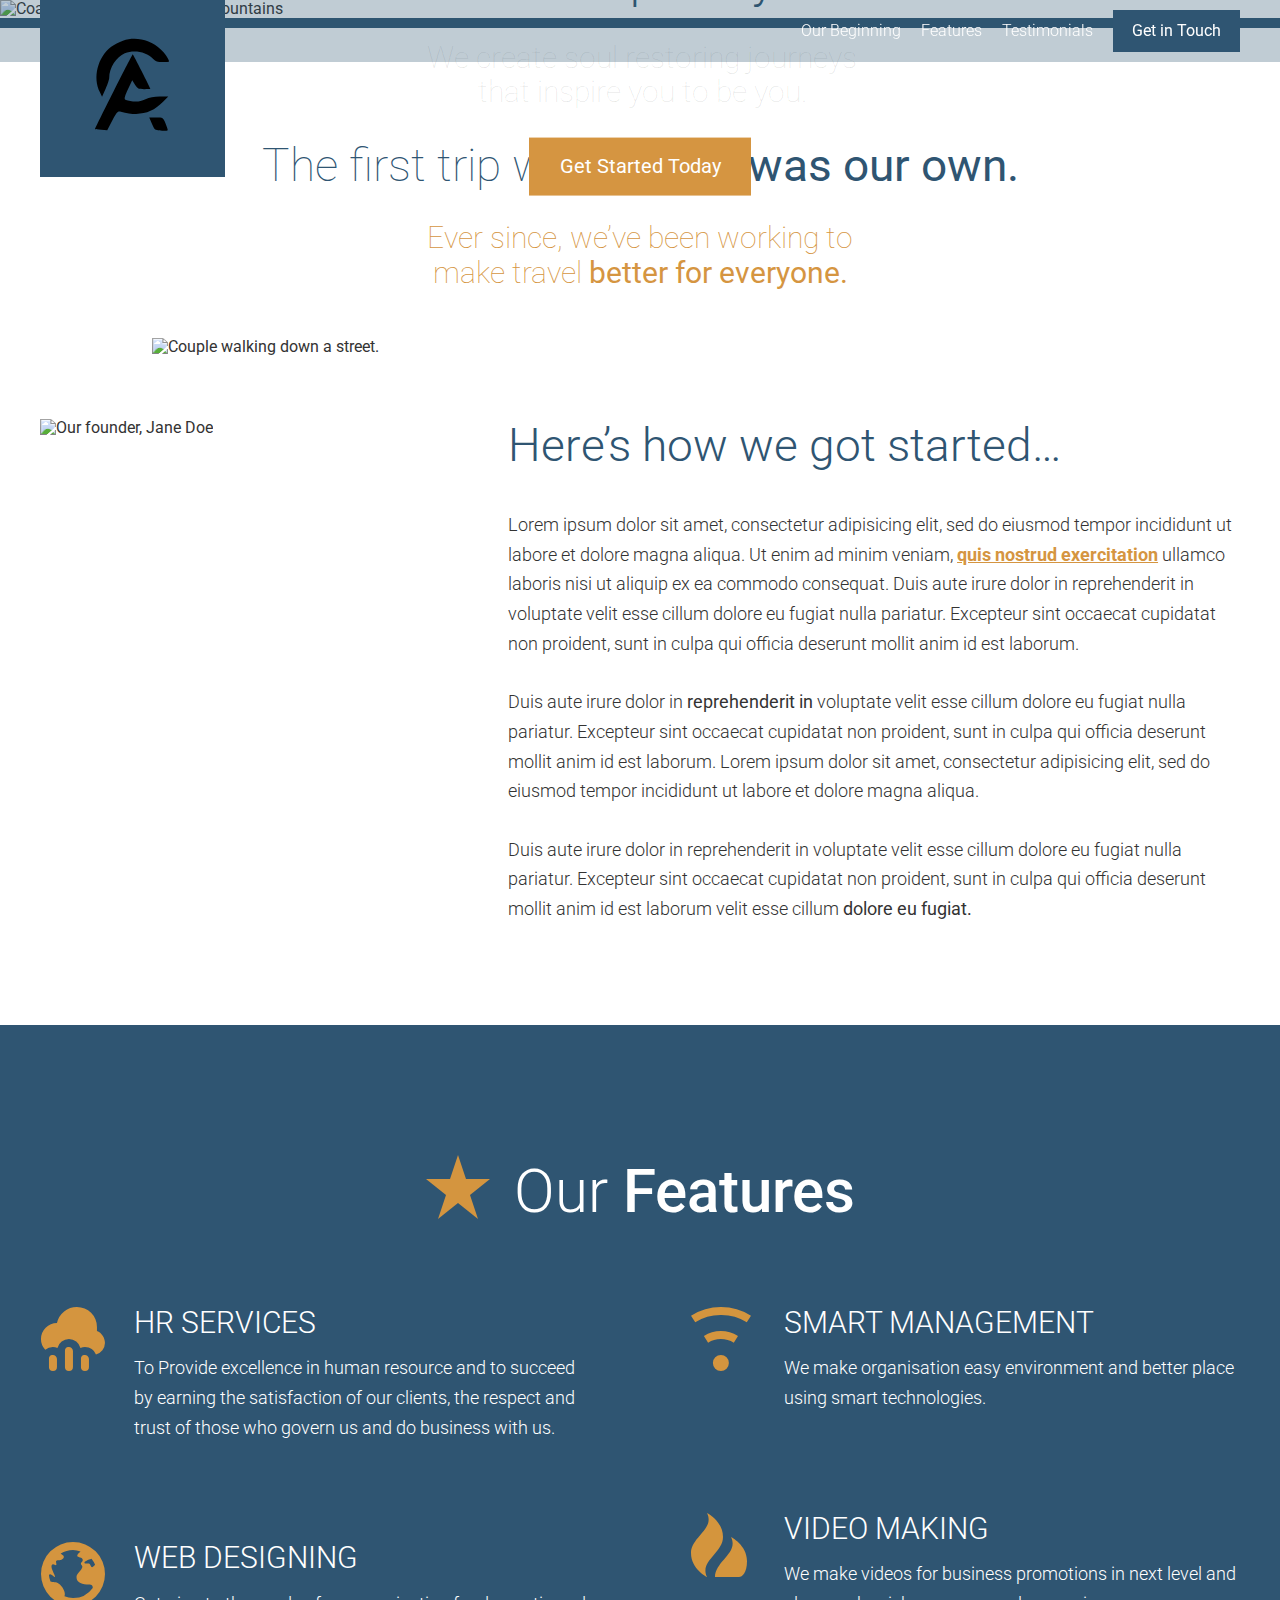
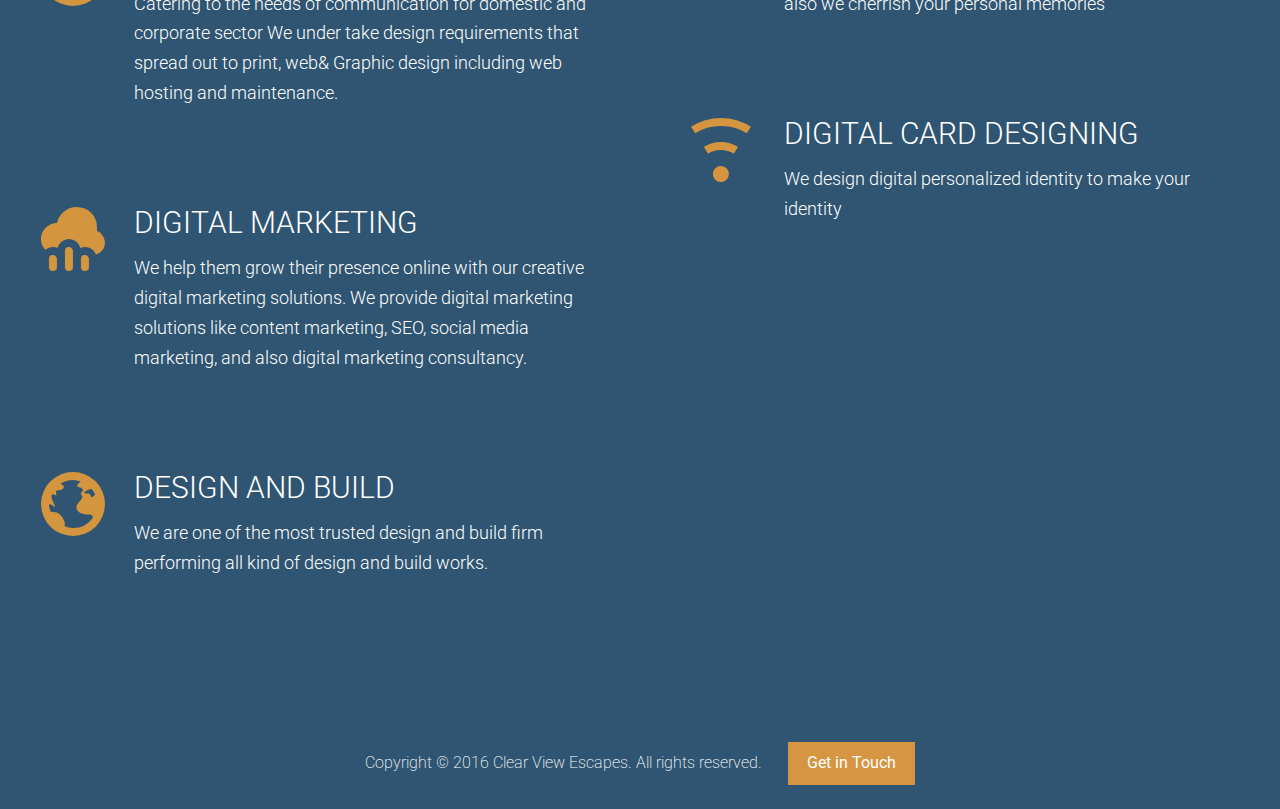
==== app/index.html @ 8c283432 "Icons added success" ====
<!DOCTYPE html>

<html>
<head>
  <meta name="viewport" content="width=device-width, initial-scale=1" />
  <link href='https://fonts.googleapis.com/css?family=Roboto:400,100,300,500,700' rel='stylesheet' type='text/css'>
  <title>Clear View Escapes</title>
  <meta name="keywords" content="Travel planning, travel bundles, travel escapes, affordable travel">
  <meta name="description" content="Your clarify. One trip away. We create soul restoring journeys that inspire you to be you.">


    <!-- build:css assets/styles/styles.css -->
  <link rel="stylesheet" href="temp/styles/styles.css">
  <!-- endbuild  -->


  <!-- build:js assets/scripts/Vendor.js -->
  <script src="/temp/scripts/Vendor.js"></script>
  <!-- endbuild -->

</head>
<body>
  <header class="site-header">
    <div class="wrapper">
      <div class="site-header__logo">
        <div class="site-header__logo__graphic icon icon--Cramaze_icon">Clear View Escapes</div>
      </div>
      
      <div class="site-header__menu-icon">
        <div class="site-header__menu-icon__middle"></div>
      </div>

      <div class="site-header__menu-content">
        <div class="site-header__btn-container">
          <a href="#" class="btn open-modal">Get in Touch</a>
        </div>
        <nav class="primary-nav primary-nav--pull-right">
          <ul>
            <li><a href="#our-beginning" id="our-beginning-link">Our Beginning</a></li>
            <li><a href="#features" id="features-link">Features</a></li>
            <li><a href="#testimonials" id="testimonials-link">Testimonials</a></li>
          </ul>
        </nav>
      </div>
    </div>
  </header>

  <div class="large-hero">
    
    <picture>
      <source srcset="assets/images/hero--large.jpg 1920w, assets/images/hero--large-hi-dpi.jpg 3840w" media="(min-width: 1380px)">
      <source srcset="assets/images/hero--medium.jpg 1380w, assets/images/hero--medium-hi-dpi.jpg 2760w" media="(min-width: 990px)">
      <source srcset="assets/images/hero--small.jpg 990w, assets/images/hero--small-hi-dpi.jpg 1980w" media="(min-width: 640px)">
      <img srcset="assets/images/hero--smaller.jpg 640w, assets/images/hero--smaller-hi-dpi.jpg 1280w" alt="Coastal view of ocean and mountains" class="large-hero__image">
    </picture>

    <div class="large-hero__text-content">
      <div class="wrapper">
        <h1 class="large-hero__title">Your clarity.</h1>
        <h2 class="large-hero__subtitle">One trip away.</h2>
        <p class="large-hero__description">We create soul restoring journeys that inspire you to be you.</p>
        <p><a href="#" class="btn btn--orange btn--large open-modal">Get Started Today</a></p>
      </div>
    </div>
  </div>

  <div id="our-beginning" class="page-section" data-matching-link="#our-beginning-link">
    <div class="wrapper">
      <h2 class="headline headline--centered headline--light headline--b-margin-small">The first trip we planned <strong>was our own.</strong></h2>
      <h3 class="headline headline--centered headline--orange headline--small headline--narrow headline--light headline--b-margin-large">Ever since, we&rsquo;ve been working to make travel <strong>better for everyone.</strong></h3>

      <div class="wrapper wrapper--medium wrapper--b-margin">
        <img class="lazyload" sizes="(min-width: 970px) 976px, 100vw" data-srcset="assets/images/first-trip-low-res.jpg 565w, assets/images/first-trip.jpg 976w, assets/images/first-trip-hi-dpi.jpg 1952w" alt="Couple walking down a street.">
      </div>

      <div class="row row--gutters">
        <div class="row__medium-4 row__medium-4--larger row__b-margin-until-medium">
          <picture>
            <source sizes="404px" data-srcset="assets/images/our-start.jpg 404w, assets/images/our-start-hi-dpi.jpg 808w" media="(min-width: 1020px)">
            <source sizes="320px" data-srcset="assets/images/our-start-portrait.jpg 382w, assets/images/our-start-portrait-hi-dpi.jpg 764w" media="(min-width: 800px)">
            <img class="lazyload" data-srcset="assets/images/our-start-landscape.jpg 800w, assets/images/our-start-landscape-hi-dpi.jpg 1600w" alt="Our founder, Jane Doe">
          </picture>
        </div>
        <div class="row__medium-8 row__medium-8--smaller">
          <div class="generic-content-container">
            <h2 class="headline headline--no-t-margin">Here&rsquo;s how we got started&hellip;</h2>
            <p>Lorem ipsum dolor sit amet, consectetur adipisicing elit, sed do eiusmod tempor incididunt ut labore et dolore magna aliqua. Ut enim ad minim veniam, <a href="#">quis nostrud exercitation</a> ullamco laboris nisi ut aliquip ex ea commodo consequat. Duis aute irure dolor in reprehenderit in voluptate velit esse cillum dolore eu fugiat nulla pariatur. Excepteur sint occaecat cupidatat non proident, sunt in culpa qui officia deserunt mollit anim id est laborum.</p>
            <p>Duis aute irure dolor in <strong>reprehenderit in</strong> voluptate velit esse cillum dolore eu fugiat nulla pariatur. Excepteur sint occaecat cupidatat non proident, sunt in culpa qui officia deserunt mollit anim id est laborum. Lorem ipsum dolor sit amet, consectetur adipisicing elit, sed do eiusmod tempor incididunt ut labore et dolore magna aliqua.</p>
            <p>Duis aute irure dolor in reprehenderit in voluptate velit esse cillum dolore eu fugiat nulla pariatur. Excepteur sint occaecat cupidatat non proident, sunt in culpa qui officia deserunt mollit anim id est laborum velit esse cillum <strong>dolore eu fugiat.</strong></p>
          </div>
        </div>
      </div>
    </div>
  </div>

  <div id="features" class="page-section page-section--blue" data-matching-link="#features-link">
    <div class="wrapper">
      <h2 class="section-title"><span class="icon icon--star section-title__icon"></span> Our <strong>Features</strong></h2>
      <div class="row row--gutters-large generic-content-container">
        <div class="row__medium-6">
          <div class="feature-item">
            <span class="icon icon--rain feature-item__icon"></span>
            <h3 class="feature-item__title">HR SERVICES</h3>
            <p>
              To Provide excellence in human resource and to succeed by earning the satisfaction of our clients, the respect and trust of those who govern us and do business with us.
            </p>
          </div>
          <div class="feature-item">
            <span class="icon icon--globe feature-item__icon"></span>
            <h3 class="feature-item__title">WEB DESIGNING</h3>
            <p>
              Catering to the needs of communication for domestic and corporate sector We under take design requirements that spread out to print, web& Graphic design including web hosting and maintenance.
            </p>
          </div>
          <div class="feature-item">
            <span class="icon icon--rain feature-item__icon"></span>
            <h3 class="feature-item__title">DIGITAL MARKETING</h3>
            <p>We help them grow their presence online with our creative digital marketing solutions. We provide digital marketing solutions like content marketing, SEO, social media marketing, and also digital marketing consultancy.</p>
          </div>
          <div class="feature-item">
            <span class="icon icon--globe feature-item__icon"></span>
            <h3 class="feature-item__title">DESIGN AND BUILD</h3>
            <p>We are one of the most trusted design and build firm performing all kind of design and build works.</p>
          </div>
        </div>
        <div class="row__medium-6">
          <div class="feature-item">
            <span class="icon icon--wifi feature-item__icon"></span>
            <h3 class="feature-item__title">SMART MANAGEMENT</h3>
            <p> We make organisation easy environment and better place using smart technologies.</p>
          </div>
          <div class="feature-item">
            <span class="icon icon--fire feature-item__icon"></span>
            <h3 class="feature-item__title">VIDEO MAKING</h3>
            <p>We make videos for business promotions in next level and also we cherrish your personal memories</p>
          </div>
          <div class="feature-item">
            <span class="icon icon--wifi feature-item__icon"></span>
            <h3 class="feature-item__title">DIGITAL CARD DESIGNING</h3>
            <p>We design digital personalized identity to make your identity</p>
          </div>
        </div>
      </div>
    </div>
  </div>
  <footer class="site-footer">
    <div class="wrapper">
      <p><span class="site-footer__text">Copyright &copy; 2016 Clear View Escapes. All rights reserved.</span> <a href="#" class="btn btn--orange open-modal">Get in Touch</a></p>
    </div>
  </footer>

  <div class="modal">
    <div class="modal__inner">
      <h2 class="section-title section-title--blue section-title--less-margin"><span class="icon icon--mail section-title__icon"></span> Get in <strong>Touch</strong></h2>
    <div class="wrapper wrapper--narrow">
      <p class="modal__description">We will have an online order system in place soon. Until then, connect with us on any of the platforms below!</p>
    </div>

    <div class="social-icons">
      <a href="#" class="social-icons__icon"><span class="icon icon--facebook"></span></a>
      <a href="#" class="social-icons__icon"><span class="icon icon--twitter"></span></a>
      <a href="#" class="social-icons__icon"><span class="icon icon--instagram"></span></a>
      <a href="#" class="social-icons__icon"><span class="icon icon--youtube"></span></a>
    </div>
    </div>
    <div class="modal__close">X</div>
  </div>
  <!-- build:js assets/scripts/App.js -->
  <script src="/temp/scripts/App.js"></script>
  <!-- endbuild -->
</body>
</html>
---- app/temp/styles/styles.css ----
/*! normalize.css v4.1.1 | MIT License | github.com/necolas/normalize.css */

/**
 * 1. Change the default font family in all browsers (opinionated).
 * 2. Correct the line height in all browsers.
 * 3. Prevent adjustments of font size after orientation changes in IE and iOS.
 */

html {
  font-family: sans-serif; /* 1 */
  line-height: 1.15; /* 2 */
  -ms-text-size-adjust: 100%; /* 3 */
  -webkit-text-size-adjust: 100%; /* 3 */
}

/**
 * Remove the margin in all browsers (opinionated).
 */

body {
  margin: 0;
}

/* HTML5 display definitions
   ========================================================================== */

/**
 * Add the correct display in IE 9-.
 * 1. Add the correct display in Edge, IE, and Firefox.
 * 2. Add the correct display in IE.
 */

article,
aside,
details, /* 1 */
figcaption,
figure,
footer,
header,
main, /* 2 */
menu,
nav,
section,
summary { /* 1 */
  display: block;
}

/**
 * Add the correct display in IE 9-.
 */

audio,
canvas,
progress,
video {
  display: inline-block;
}

/**
 * Add the correct display in iOS 4-7.
 */

audio:not([controls]) {
  display: none;
  height: 0;
}

/**
 * Add the correct vertical alignment in Chrome, Firefox, and Opera.
 */

progress {
  vertical-align: baseline;
}

/**
 * Add the correct display in IE 10-.
 * 1. Add the correct display in IE.
 */

template, /* 1 */
[hidden] {
  display: none;
}

/* Links
   ========================================================================== */

/**
 * 1. Remove the gray background on active links in IE 10.
 * 2. Remove gaps in links underline in iOS 8+ and Safari 8+.
 */

a {
  background-color: transparent; /* 1 */
  -webkit-text-decoration-skip: objects; /* 2 */
}

/**
 * Remove the outline on focused links when they are also active or hovered
 * in all browsers (opinionated).
 */

a:active,
a:hover {
  outline-width: 0;
}

/* Text-level semantics
   ========================================================================== */

/**
 * 1. Remove the bottom border in Firefox 39-.
 * 2. Add the correct text decoration in Chrome, Edge, IE, Opera, and Safari.
 */

abbr[title] {
  border-bottom: none; /* 1 */
  text-decoration: underline; /* 2 */
  text-decoration: underline dotted; /* 2 */
}

/**
 * Prevent the duplicate application of `bolder` by the next rule in Safari 6.
 */

b,
strong {
  font-weight: inherit;
}

/**
 * Add the correct font weight in Chrome, Edge, and Safari.
 */

b,
strong {
  font-weight: bolder;
}

/**
 * Add the correct font style in Android 4.3-.
 */

dfn {
  font-style: italic;
}

/**
 * Correct the font size and margin on `h1` elements within `section` and
 * `article` contexts in Chrome, Firefox, and Safari.
 */

h1 {
  font-size: 2em;
  margin: 0.67em 0;
}

/**
 * Add the correct background and color in IE 9-.
 */

mark {
  background-color: #ff0;
  color: #000;
}

/**
 * Add the correct font size in all browsers.
 */

small {
  font-size: 80%;
}

/**
 * Prevent `sub` and `sup` elements from affecting the line height in
 * all browsers.
 */

sub,
sup {
  font-size: 75%;
  line-height: 0;
  position: relative;
  vertical-align: baseline;
}

sub {
  bottom: -0.25em;
}

sup {
  top: -0.5em;
}

/* Embedded content
   ========================================================================== */

/**
 * Remove the border on images inside links in IE 10-.
 */

img {
  border-style: none;
}

/**
 * Hide the overflow in IE.
 */

svg:not(:root) {
  overflow: hidden;
}

/* Grouping content
   ========================================================================== */

/**
 * 1. Correct the inheritance and scaling of font size in all browsers.
 * 2. Correct the odd `em` font sizing in all browsers.
 */

code,
kbd,
pre,
samp {
  font-family: monospace, monospace; /* 1 */
  font-size: 1em; /* 2 */
}

/**
 * Add the correct margin in IE 8.
 */

figure {
  margin: 1em 40px;
}

/**
 * 1. Add the correct box sizing in Firefox.
 * 2. Show the overflow in Edge and IE.
 */

hr {
  box-sizing: content-box; /* 1 */
  height: 0; /* 1 */
  overflow: visible; /* 2 */
}

/* Forms
   ========================================================================== */

/**
 * 1. Change font properties to `inherit` in all browsers (opinionated).
 * 2. Remove the margin in Firefox and Safari.
 */

button,
input,
optgroup,
select,
textarea {
  font: inherit; /* 1 */
  margin: 0; /* 2 */
}

/**
 * Restore the font weight unset by the previous rule.
 */

optgroup {
  font-weight: bold;
}

/**
 * Show the overflow in IE.
 * 1. Show the overflow in Edge.
 */

button,
input { /* 1 */
  overflow: visible;
}

/**
 * Remove the inheritance of text transform in Edge, Firefox, and IE.
 * 1. Remove the inheritance of text transform in Firefox.
 */

button,
select { /* 1 */
  text-transform: none;
}

/**
 * 1. Prevent a WebKit bug where (2) destroys native `audio` and `video`
 *    controls in Android 4.
 * 2. Correct the inability to style clickable types in iOS and Safari.
 */

button,
html [type="button"], /* 1 */
[type="reset"],
[type="submit"] {
  -webkit-appearance: button; /* 2 */
}

/**
 * Remove the inner border and padding in Firefox.
 */

button::-moz-focus-inner,
[type="button"]::-moz-focus-inner,
[type="reset"]::-moz-focus-inner,
[type="submit"]::-moz-focus-inner {
  border-style: none;
  padding: 0;
}

/**
 * Restore the focus styles unset by the previous rule.
 */

button:-moz-focusring,
[type="button"]:-moz-focusring,
[type="reset"]:-moz-focusring,
[type="submit"]:-moz-focusring {
  outline: 1px dotted ButtonText;
}

/**
 * Change the border, margin, and padding in all browsers (opinionated).
 */

fieldset {
  border: 1px solid #c0c0c0;
  margin: 0 2px;
  padding: 0.35em 0.625em 0.75em;
}

/**
 * 1. Correct the text wrapping in Edge and IE.
 * 2. Correct the color inheritance from `fieldset` elements in IE.
 * 3. Remove the padding so developers are not caught out when they zero out
 *    `fieldset` elements in all browsers.
 */

legend {
  box-sizing: border-box; /* 1 */
  color: inherit; /* 2 */
  display: table; /* 1 */
  max-width: 100%; /* 1 */
  padding: 0; /* 3 */
  white-space: normal; /* 1 */
}

/**
 * Remove the default vertical scrollbar in IE.
 */

textarea {
  overflow: auto;
}

/**
 * 1. Add the correct box sizing in IE 10-.
 * 2. Remove the padding in IE 10-.
 */

[type="checkbox"],
[type="radio"] {
  box-sizing: border-box; /* 1 */
  padding: 0; /* 2 */
}

/**
 * Correct the cursor style of increment and decrement buttons in Chrome.
 */

[type="number"]::-webkit-inner-spin-button,
[type="number"]::-webkit-outer-spin-button {
  height: auto;
}

/**
 * 1. Correct the odd appearance in Chrome and Safari.
 * 2. Correct the outline style in Safari.
 */

[type="search"] {
  -webkit-appearance: textfield; /* 1 */
  outline-offset: -2px; /* 2 */
}

/**
 * Remove the inner padding and cancel buttons in Chrome and Safari on OS X.
 */

[type="search"]::-webkit-search-cancel-button,
[type="search"]::-webkit-search-decoration {
  -webkit-appearance: none;
}

/**
 * Correct the text style of placeholders in Chrome, Edge, and Safari.
 */

::-webkit-input-placeholder {
  color: inherit;
  opacity: 0.54;
}

/**
 * 1. Correct the inability to style clickable types in iOS and Safari.
 * 2. Change font properties to `inherit` in Safari.
 */

::-webkit-file-upload-button {
  -webkit-appearance: button; /* 1 */
  font: inherit; /* 2 */
}

body {
  font-family: 'Roboto', sans-serif;
  color: #333;
}

img {
  max-width: 100%;
  height: auto;
}

* {
  box-sizing: border-box;
}

a {
  color: #d59541;
}

.large-hero {
  border-bottom: 10px solid #2f5572;
  position: relative;

}

.large-hero__image {
  display: block;
}

.large-hero__text-content {
  padding-top: 88px;
  position: absolute;
  top: 50%;
  transform: translateY(-50%);
  left: 0;
  width: 100%;
  text-align: center;
}

@media (min-width: 800px) {

  .large-hero__text-content {
    padding-top: 60px;
  }
}

.large-hero__title {
  font-weight: 300;
  color: #2f5572;
  margin: 0;
  font-size: 2.4rem;
}

@media (min-width: 530px) {

  .large-hero__title {
    font-size: 4.8rem;
  }
}

.large-hero__subtitle {
  font-weight: 300;
  color: #2f5572;
  font-size: 1.5rem;
  margin: 0;
}

@media (min-width: 530px) {

  .large-hero__subtitle {
    font-size: 2.9rem;
  }
}

.large-hero__description {
  color: #FFF;
  font-size: 1.1rem;
  font-weight: 100;
  text-shadow: 2px 2px 0 rgba(0, 0, 0, .1);
  max-width: 30rem;
  margin-left: auto;
  margin-right: auto;
}

@media (min-width: 530px) {

  .large-hero__description {
    font-size: 1.875rem;
  }
}

.btn {
  background-color: #2f5572;
  color: #FFF;
  text-decoration: none;
  padding: .75rem 1.2rem;
  display: inline-block;

}

.btn--orange {
  background-color: #d59541;
}

.btn--large {
  padding: 1.1rem 1.9rem;
}

@media (min-width: 530px) {

  .btn--large {
    font-size: 1.25rem;
  }
}

.wrapper {
  overflow: hidden;
  padding-left: 18px;
  padding-right: 18px;
  max-width: 1236px;
  margin-left: auto;
  margin-right: auto;

}

.wrapper--medium {
  max-width: 976px;
}

.wrapper--narrow {
  max-width: 470px;
}

.wrapper--no-padding-until-medium {
  padding-left: 0;
  padding-right: 0;
}

@media (min-width: 800px) {

  .wrapper--no-padding-until-medium {
    padding-left: 18px;
    padding-right: 18px;
  }
}

.wrapper--no-padding-until-large {
  padding-left: 0;
  padding-right: 0;
}

@media (min-width: 1010px) {

  .wrapper--no-padding-until-large {
    padding-left: 18px;
    padding-right: 18px;
  }
}

.wrapper .wrapper {
  padding-left: 0;
  padding-right: 0;
}

.wrapper--b-margin {
  margin-bottom: 1rem;
}

@media (min-width: 530px) {

  .wrapper--b-margin {
    margin-bottom: 3.875rem;
  }
}

.page-section {
  padding: 1.2rem 0;

}

@media (min-width: 800px) {

  .page-section {
    padding: 4.5rem 0;
  }
}

.page-section--no-b-padding-until-medium {
  padding-bottom: 0;
}

@media (min-width: 800px) {

  .page-section--no-b-padding-until-medium {
    padding-bottom: 4.5rem;
  }
}

.page-section--no-b-padding-until-large {
  padding-bottom: 0;
}

@media (min-width: 1010px) {

  .page-section--no-b-padding-until-large {
    padding-bottom: 4.5rem;
  }
}

.page-section--blue {
  background-color: #2f5572;
  color: #FFF;
}

.page-section--testimonials {
  background-color: #e0e6ef;
}

@media (min-width: 1010px) {

  .page-section--testimonials.lazyloaded {
    background: url('../../assets/images/testimonials-bg.jpg') top center no-repeat;
    background-size: cover;
  }
}

.headline {
  font-size: 1.9rem;
  font-weight: 300;
  color: #2f5572;
}

@media (min-width: 530px) {

  .headline {
    font-size: 2.875rem;
  }
}

.headline--centered {
  text-align: center;
}

.headline--orange {
  color: #d59541;
}

.headline--small {
  font-size: 1.2rem;
}

@media (min-width: 530px) {

  .headline--small {
    font-size: 1.875rem;
  }
}

.headline--narrow {
  max-width: 500px;
  margin-left: auto;
  margin-right: auto;
}

.headline--light {
  font-weight: 100;
}

.headline strong {
  font-weight: 400;
}

.headline--b-margin-small {
  margin-bottom: .5em;
}

.headline--b-margin-large {
  margin-bottom: 1.6em;
}

.headline--no-t-margin {
  margin-top: 0;
}

.row::after {
  content: "";
  clear: both;
  display: table;
}

.row--t-padding {
  padding-top: 80px;
}

.row--gutters {
  margin-right: -65px;
}

.row--gutters-large {
  margin-right: -100px;
}

.row--gutters-small {
  margin-right: -45px;
}

.row--gutters > div {
  padding-right: 65px;
}

.row--gutters-large > div {
  padding-right: 100px;
}

.row--gutters-small > div {
  padding-right: 45px;
}

.row__b-margin-until-medium {
  margin-bottom: 1rem;
}

@media (min-width: 800px) {

  .row__b-margin-until-medium {
    margin-bottom: 0;
  }

  .row__medium-4 {
    float: left;
    width: 33.33%;
  }

  .row__medium-4--larger {
    width: 37%;
  }

  .row__medium-6 {
    float: left;
    width: 50%;
  }

  .row__medium-8 {
    float: left;
    width: 66.66%;
  }

  .row__medium-8--smaller {
    width: 63%;
  }
}

@media (min-width: 1010px) {

  .row__b-margin-until-large {
    margin-bottom: 0;
  }

  .row__large-4 {
    float: left;
    width: 33.33%;
  }

  .row__large-4--larger {
    width: 37%;
  }

  .row__large-6 {
    float: left;
    width: 50%;
  }

  .row__large-8 {
    float: left;
    width: 66.66%;
  }

  .row__large-8--smaller {
    width: 63%;
  }
}

/* Begin Equal Height Rules */

@media (min-width: 800px) {

  .flexbox .row--equal-height-at-medium {
    display: -ms-flexbox;
    display: flex;
  }
}

.flexbox .row--equal-height-at-medium > div {
  float: none;
  display: -ms-flexbox;
  display: flex;
}

@media (min-width: 1010px) {

  .flexbox .row--equal-height-at-large {
    display: -ms-flexbox;
    display: flex;
  }
}

.flexbox .row--equal-height-at-large > div {
  float: none;
  display: -ms-flexbox;
  display: flex;
}

.generic-content-container p {
  font-weight: 300;
  line-height: 1.65;
  margin: 0 0 1.8rem 0;
}

@media (min-width: 530px) {

  .generic-content-container p {
    font-size: 1.125rem;
  }
}

.generic-content-container p a {
  font-weight: 700;
}

.section-title {
  font-size: 2.55rem;
  font-weight: 300;
  text-align: center;

}

@media (min-width: 530px) {

  .section-title {
    font-size: 3.75rem;
  }
}

.section-title strong {
  font-weight: 500;
}

.section-title--blue {
  color: #2f5572;
}

.section-title--less-margin {
  margin-bottom: 1.3rem;
  margin-top: 0;
}

.section-title__icon {
  display: block;
  margin-left: auto;
  margin-right: auto;
  margin-bottom: .6rem;
}

@media (min-width: 530px) {

  .section-title__icon {
    position: relative;
    top: 8px;
    margin-right: .5rem;
    margin-left: 0;
    margin-bottom: 0;
    display: inline-block;
  }
}

.feature-item {
  position: relative;
  padding-bottom: 2.5rem;
}

@media (min-width: 530px) {

  .feature-item {
    padding-left: 94px;
  }
}

.feature-item__icon {
  display: block;
  margin: 0 auto;
}

@media (min-width: 530px) {

  .feature-item__icon {
    position: absolute;
    left: 0;
  }
}

.feature-item__title {
  font-size: 1.6rem;
  font-weight: 300;
  margin-top: .7em;
  margin-bottom: .8rem;
  text-align: center;
}

@media (min-width: 530px) {

  .feature-item__title {
    text-align: left;
    margin-top: 1em;
    font-size: 1.875rem;
  }
}

/* Do not edit modules/_sprite directly as it is generated automatically by Gulp.
Instead edit gulp/templates/sprite */

.icon {
      background-image: url('../../assets/images/sprites/sprite-6dfcc365.svg');
    }

.no-svg .icon {
      background-image: url('../../assets/images/sprites/sprite-6dfcc365.png');
    }

.icon--Cramaze_icon {
    width: 112.67px;
    height: 127.33px;
    background-position: 92.75988567056017% 17.496516620695537%;
  }

.icon--clear-view-escapes {
    width: 144.4px;
    height: 61.53px;
    background-position: 99.89335918565196% 0;
  }

.icon--comment {
    width: 66px;
    height: 66px;
    background-position: 83.94297352342159% 77.69007263922518%;
  }

.icon--facebook {
    width: 23.23px;
    height: 44.01px;
    background-position: 98.32512130692997% 14.145152762132463%;
  }

.icon--fire {
    width: 58px;
    height: 66px;
    background-position: 95.02204408817636% 45.728813559322035%;
  }

.icon--globe {
    width: 66px;
    height: 66px;
    background-position: 83.94297352342159% 61.70944309927361%;
  }

.icon--instagram {
    width: 44.01px;
    height: 44.01px;
    background-position: 23.349383028908946% 94.7516034851376%;
  }

.icon--mail {
    width: 66px;
    height: 50px;
    background-position: 97.38492871690428% 59.40792540792541%;
  }

.icon--rain {
    width: 66px;
    height: 66px;
    background-position: 97.38492871690428% 77.69007263922518%;
  }

.icon--star {
    width: 66px;
    height: 66px;
    background-position: 0 99.79661016949153%;
  }

.icon--twitter {
    width: 53.78px;
    height: 44.06px;
    background-position: 13.115535948491713% 94.76249597645652%;
  }

.icon--twitter_Color {
    width: 412.16px;
    height: 412.16px;
    background-position: 0 0;
  }

.icon--wifi {
    width: 62px;
    height: 66px;
    background-position: 83.26464646464646% 45.728813559322035%;
  }

.icon--youtube {
    width: 36.75px;
    height: 44px;
    background-position: 31.482940893801057% 94.74942528735632%;
  }

.site-footer {
  background-color: #2f5572;
  color: #FFF;
  padding: .5rem 0;
  text-align: center;
}

.site-footer__text {
  display: block;
  margin-bottom: 1rem;
  font-weight: 200;
}

@media (min-width: 800px) {

  .site-footer__text {
    display: inline;
    margin-bottom: 0;
    margin-right: 1.4rem;
  }
}

.site-header {
  padding: 10px 0;
  position: absolute;
  width: 100%;
  z-index: 2;
  transition: background-color .3s ease-out;
}

.site-header--is-expanded {
  background-color: rgba(47,85,114, .55);
}

@media (min-width: 800px) {

  .site-header {
    position: fixed;
    background-color: rgba(47,85,114, .3);
  }

  .site-header--dark {
    background-color: rgba(23, 51, 72, .85);
  }
}

@media (min-width: 800px) {

  .site-header__btn-container {
    float: right;
  }
}

.site-header__logo {
  position: absolute;
  top: 0;
  left: 50%;
  transform: translateX(-50%) scale(.8);
  transition: transform .3s ease-out;
  transform-origin: 50% 0;
  background-color: #2f5572;
  padding: 25px 36px;
}

@media (min-width: 800px) {

  .site-header__logo {
    left: auto;
    transform: translateX(0);
  }

  .site-header--dark .site-header__logo {
    transform: scale(.56);
  }
}

.site-header__logo__graphic {
  text-indent: -9999px;
}

.site-header__menu-icon {
  width: 20px;
  height: 19px;
  position: absolute;
  z-index: 10;
  top: 10px;
  right: 10px;
}

.site-header__menu-icon::before {
  content: "";
  position: absolute;
  top: 0;
  left: 0;
  width: 20px;
  height: 3px;
  background-color: #FFF;
  transform-origin: 0 0;
  transition: transform .3s ease-out;
}

.site-header__menu-icon__middle {
  position: absolute;
  top: 8px;
  left: 0;
  width: 20px;
  height: 3px;
  background-color: #FFF;
  transition: all .3s ease-out;
  transform-origin: 0 50%;
}

.site-header__menu-icon::after {
  content: "";
  position: absolute;
  bottom: 0;
  left: 0;
  width: 20px;
  height: 3px;
  background-color: #FFF;
  transform-origin: 0 100%;
  transition: transform .3s ease-out;
}

@media (min-width: 800px) {

  .site-header__menu-icon {
    display: none;
  }
}

.site-header__menu-icon--close-x::before {
  transform: rotate(45deg) scaleX(1.25);
}

.site-header__menu-icon--close-x .site-header__menu-icon__middle {
  opacity: 0;
  transform: scaleX(0);
}

.site-header__menu-icon--close-x::after {
  transform: rotate(-45deg) scaleX(1.25) translateY(1px);
}

.site-header__menu-content {
  opacity: 0;
  transform: scale(1.2);
  transition: all .3s ease-out;
  position: relative;
  z-index: -10;
  padding-top: 90px;
  text-align: center;
}

@media (min-width: 800px) {

  .site-header__menu-content {
    opacity: 1;
    z-index: 1;
    padding-top: 0;
    transform: scale(1);
  }
}

.site-header__menu-content--is-visible {
  opacity: 1;
  z-index: 1;
  transform: scale(1);
}

.primary-nav {
  padding-top: 10px;
}

@media (min-width: 800px) {

  .primary-nav {
    padding-top: 0;
  }
}

@media (min-width: 800px) {

  .primary-nav--pull-right {
    float: right;
  }
}

.primary-nav ul {
  margin: 0;
  padding: 0;
}

.primary-nav ul::after {
  content: "";
  clear: both;
  display: table;
}

.primary-nav li {
  list-style: none;
  display: inline-block;
  padding-right: 7px;
}

@media (min-width: 800px) {

  .primary-nav li {
    padding-right: 20px;
    float: left;
    display: block;
  }
}

.primary-nav li:last-child {
  padding-right: 0;
}

@media (min-width: 800px) {

  .primary-nav li:last-child {
    padding-right: 20px;
  }
}

.primary-nav a {
  color: #FFF;
  font-weight: 300;
  text-decoration: none;
  display: block;
  padding: 5px 8px;
  font-size: .8rem;
  background-color: rgba(47,85,114, .5);
}

@media (min-width: 800px) {

  .primary-nav a {
    font-size: 1rem;
    padding: 12px 0;
    background-color: transparent;
  }

  .primary-nav a.is-current-link {
    color: #fabb69;
  }
}

.reveal-item {
  opacity: 0;
  transition: all 1.5s ease-out;
  transform: scale(1.15);
}

.reveal-item--is-visible {
  opacity: 1;
  transform: scale(1);
}

.modal {
  position: fixed;
  z-index: 5;
  background-color: rgba(255, 255, 255, .94);
  top: 0;
  bottom: 0;
  left: 0;
  right: 0;
  opacity: 0;
  visibility: hidden;
  transform: scale(1.2);
  transition: all .3s ease-out;
}

.modal--is-visible {
  opacity: 1;
  visibility: visible;
  transform: scale(1);
}

.modal__inner {
  position: absolute;
  width: 100%;
  top: 50%;
  transform: translateY(-50%);
}

.modal__description {
  text-align: center;
  font-size: 1.3rem;
  font-weight: 300;
  line-height: 1.65;
}

.modal__close {
  position: absolute;
  top: 15px;
  right: 15px;
  font-size: 2rem;
  transform: scaleX(1.2);
  transform-origin: 100% 0;
  color: #2f5572;
  cursor: pointer;
}

.modal__close:hover {
  color: #d59541;
}

.social-icons {
  text-align: center;
}

.social-icons__icon {
  background-color: #d59541;
  display: inline-block;
  margin: 0 5px 5px 5px;
  width: 33%;
  height: 72px;
  position: relative;
}

@media (min-width: 530px) {

  .social-icons__icon {
    width: 72px;
    margin: 0 5px;
  }
}

.social-icons__icon .icon {
  display: block;
  position: absolute;
  top: 50%;
  left: 50%;
  transform: translate(-50%, -50%);
}
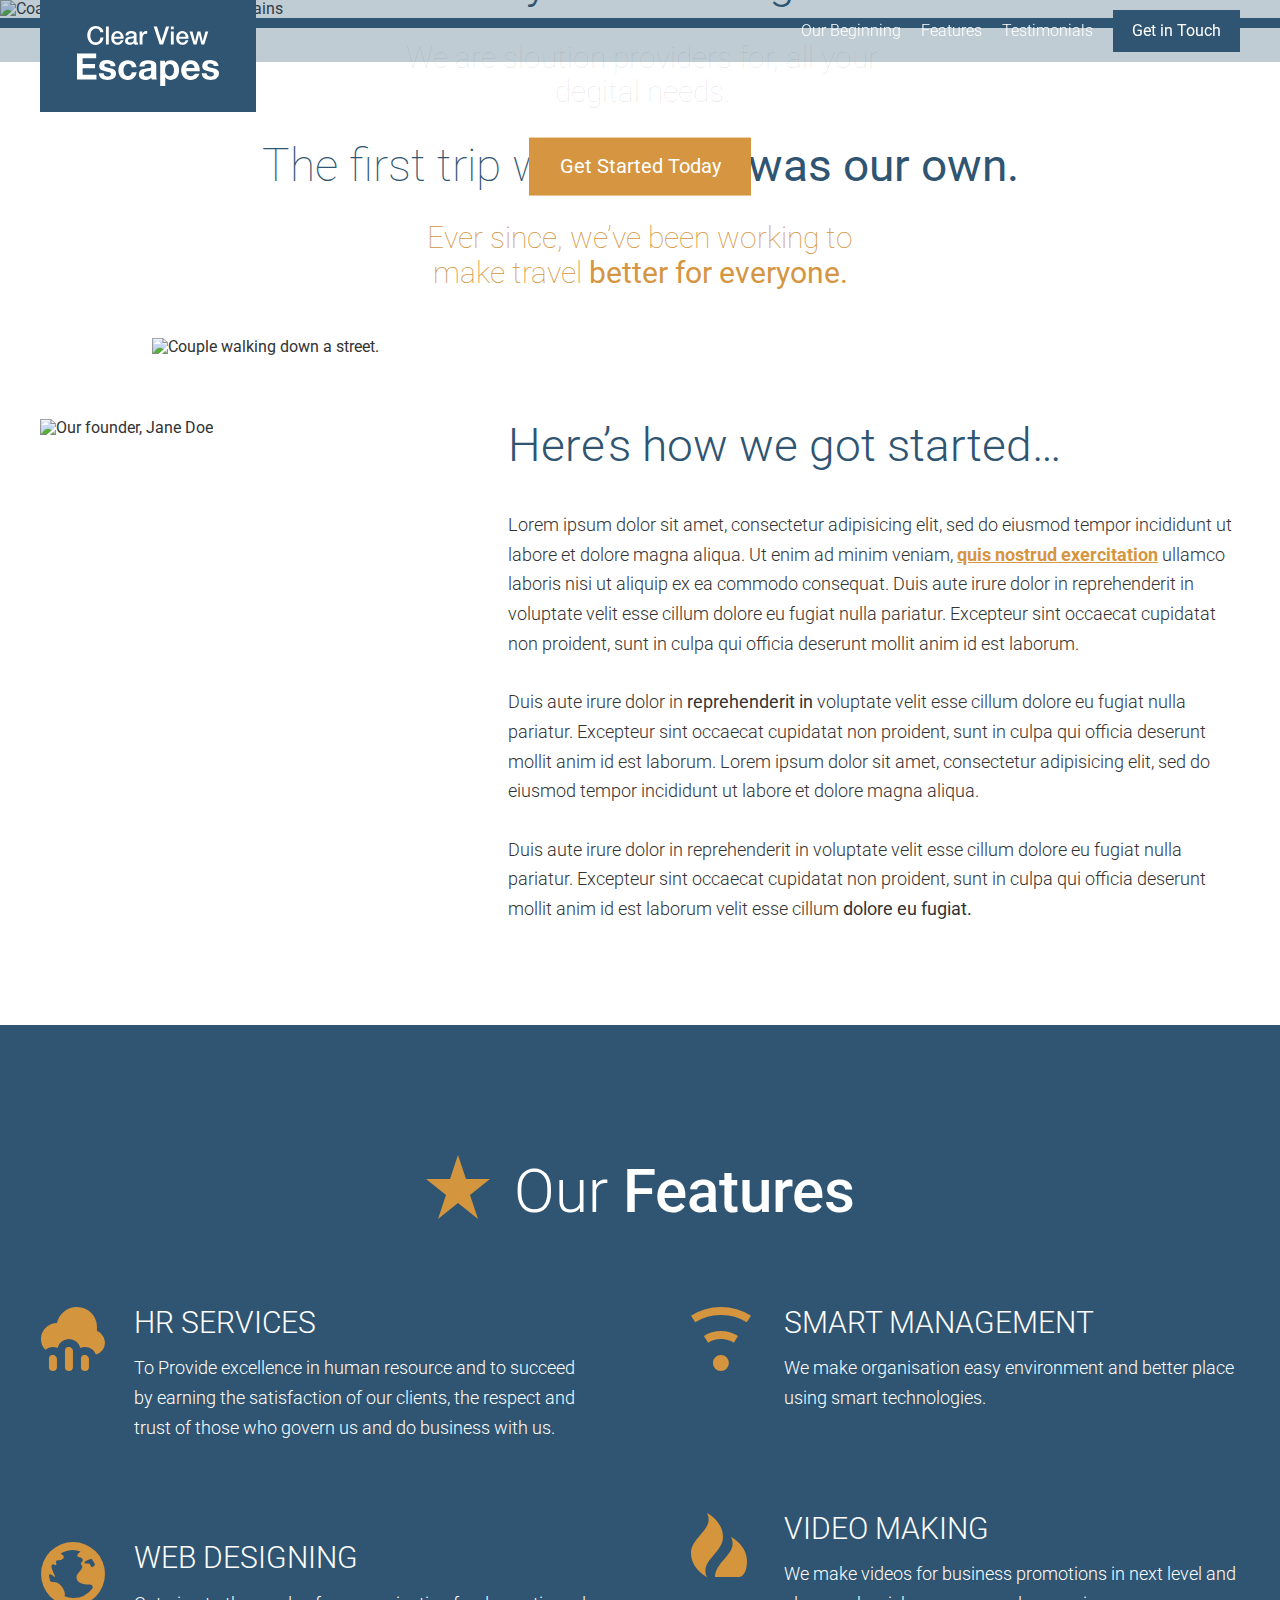
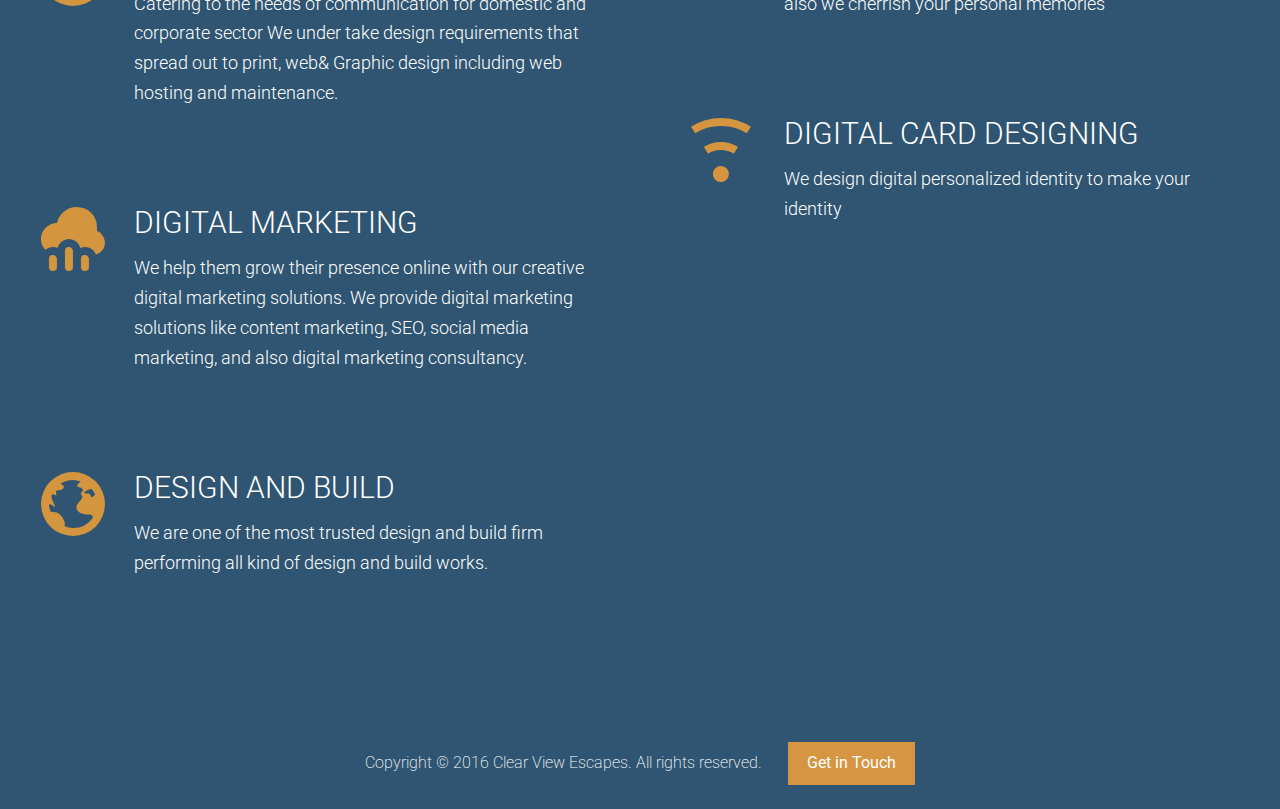
==== commit 100bd0cd: "Content changed" ====
--- a/app/index.html
+++ b/app/index.html
@@ -23,7 +23,7 @@
   <header class="site-header">
     <div class="wrapper">
       <div class="site-header__logo">
-        <div class="site-header__logo__graphic icon icon--Cramaze_icon">Clear View Escapes</div>
+        <div class="site-header__logo__graphic icon icon--clear-view-escapes  ">Clear View Escapes</div>
       </div>
       
       <div class="site-header__menu-icon">
@@ -56,9 +56,9 @@
 
     <div class="large-hero__text-content">
       <div class="wrapper">
-        <h1 class="large-hero__title">Your clarity.</h1>
-        <h2 class="large-hero__subtitle">One trip away.</h2>
-        <p class="large-hero__description">We create soul restoring journeys that inspire you to be you.</p>
+        <h1 class="large-hero__title">Cramaze Business Solutions.</h1>
+        <h2 class="large-hero__subtitle">Beyond thinking.</h2>
+        <p class="large-hero__description">We are sloution providers for, all your degital needs.</p>
         <p><a href="#" class="btn btn--orange btn--large open-modal">Get Started Today</a></p>
       </div>
     </div>
@@ -153,7 +153,7 @@
     <div class="modal__inner">
       <h2 class="section-title section-title--blue section-title--less-margin"><span class="icon icon--mail section-title__icon"></span> Get in <strong>Touch</strong></h2>
     <div class="wrapper wrapper--narrow">
-      <p class="modal__description">We will have an online order system in place soon. Until then, connect with us on any of the platforms below!</p>
+      <p class="modal__description">We will have an online system in place soon. Until then, connect with us on any of the platforms below!</p>
     </div>
 
     <div class="social-icons">
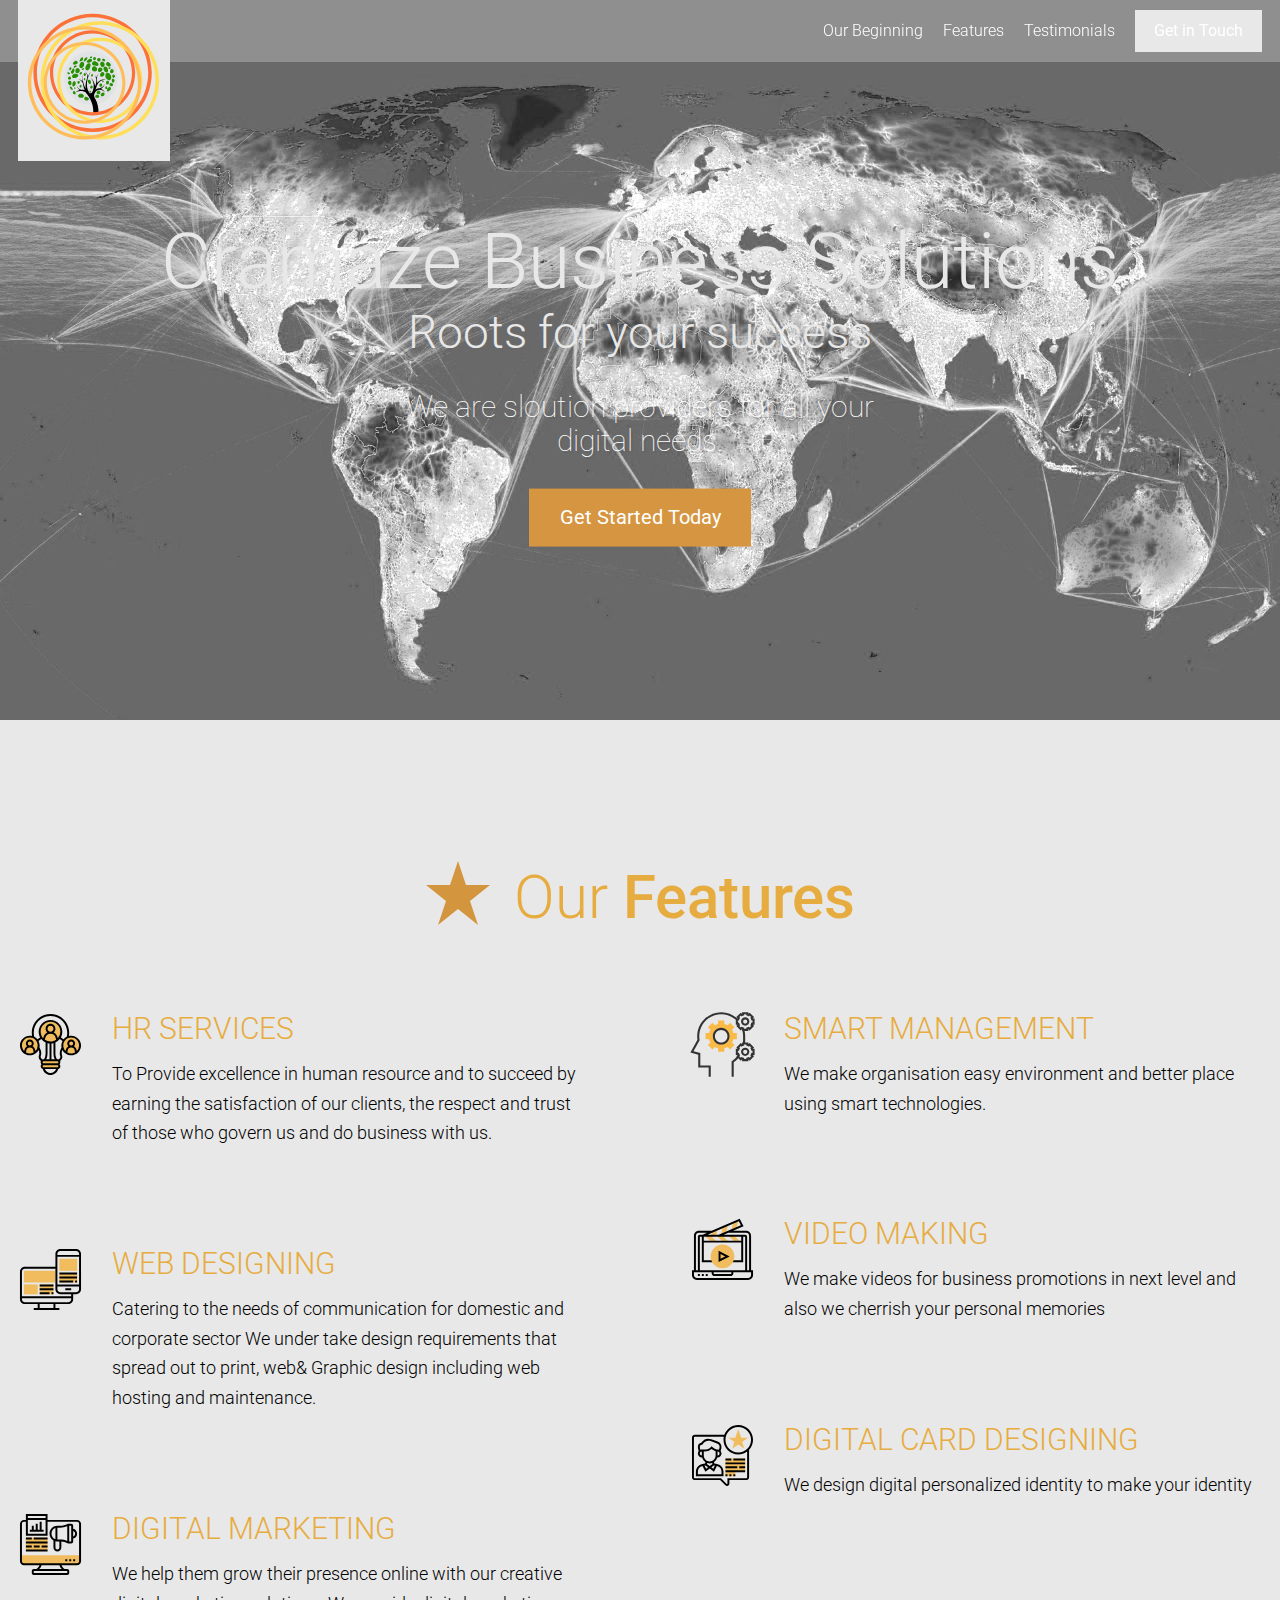
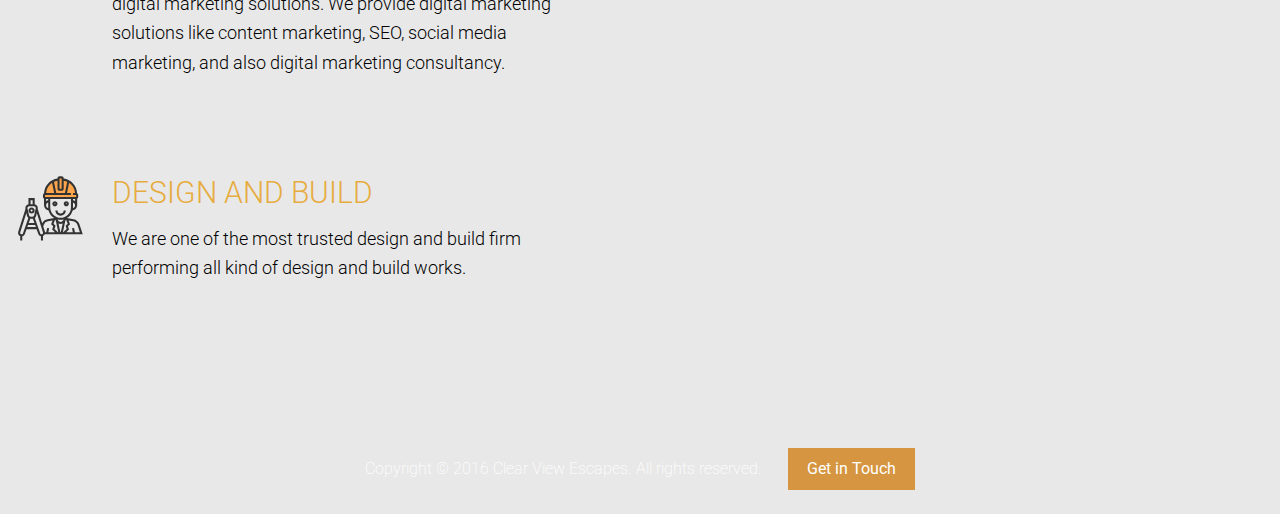
==== commit fb1fcf0e: "Last unused things are removed" ====
--- a/app/index.html
+++ b/app/index.html
@@ -23,9 +23,8 @@
   <header class="site-header">
     <div class="wrapper">
       <div class="site-header__logo">
-        <div class="site-header__logo__graphic icon icon--clear-view-escapes  ">Clear View Escapes</div>
+        <div class="site-header__logo__graphic icon icon--cramaze-minds-logo wrapper">Clear View Escapes</div>
       </div>
-      
       <div class="site-header__menu-icon">
         <div class="site-header__menu-icon__middle"></div>
       </div>
@@ -47,33 +46,58 @@
 
   <div class="large-hero">
     
+    <!-- <picture>
+      <source srcset="assets/images/maps_digital_medium.jpg 1920w, assets/images/maps_digital_high.jpg 3840w" media="(min-width: 1380px)">
+      <source srcset="assets/images/maps_digital_low.jpg 1380w, assets/images/maps_digital_medium.jpg 2760w" media="(min-width: 990px)">
+      <img srcset="assets/images/maps_digital_low.jpg 640w, assets/images/maps_digital_low.jpg 1280w" alt="Maps orange" class="large-hero__image">
+    </picture> -->
+
+    <!-- <picture>
+      <source sizes="404px" data-srcset="assets/images/maps_digital_medium.jpg 404w, assets/images/maps_digital_high.jpg 808w" media="(min-width: 1380px)">
+      <source sizes="320px" data-srcset="assets/images/maps_digital_low.jpg 382w, assets/images/maps_digital_medium.jpg 764w" media="(min-width: 990px)">
+      <img class="lazyload" data-srcset="assets/images/maps_digital_low.jpg 800w, assets/images/maps_digital_low.jpg 1600w" alt="Maps">
+    </picture> -->
+
     <picture>
-      <source srcset="assets/images/hero--large.jpg 1920w, assets/images/hero--large-hi-dpi.jpg 3840w" media="(min-width: 1380px)">
-      <source srcset="assets/images/hero--medium.jpg 1380w, assets/images/hero--medium-hi-dpi.jpg 2760w" media="(min-width: 990px)">
-      <source srcset="assets/images/hero--small.jpg 990w, assets/images/hero--small-hi-dpi.jpg 1980w" media="(min-width: 640px)">
-      <img srcset="assets/images/hero--smaller.jpg 640w, assets/images/hero--smaller-hi-dpi.jpg 1280w" alt="Coastal view of ocean and mountains" class="large-hero__image">
+      <img srcset="assets/images/maps_digital_high.jpg 990w" alt="Coastal view of ocean and mountains" class="large-hero__image">
     </picture>
 
+    <!-- this is running man
+    <picture>
+      <img srcset="assets/images/Run_digital_high.jpg 990w" alt="Coastal view of ocean and mountains" class="large-hero__image">
+    </picture> -->
+
+    <!-- this is for heart in circuit
+    <picture>
+      <img srcset="assets/images/electronic_circuit_high.jpg 990w" alt="Coastal view of ocean and mountains" class="large-hero__image">
+    </picture> -->
+
+    <!-- <picture>
+      <img srcset="assets/images/bulp_high.jpg 990w" alt="Coastal view of ocean and mountains" class="large-hero__image">
+    </picture> -->
+
+
+    
     <div class="large-hero__text-content">
       <div class="wrapper">
-        <h1 class="large-hero__title">Cramaze Business Solutions.</h1>
-        <h2 class="large-hero__subtitle">Beyond thinking.</h2>
-        <p class="large-hero__description">We are sloution providers for, all your degital needs.</p>
+        <h1 class="large-hero__title">Cramaze Business Solutions</h1>
+        <h2 class="large-hero__subtitle">Roots for your success</h2>
+        <p class="large-hero__description">We are sloution providers for all your digital needs.</p>
         <p><a href="#" class="btn btn--orange btn--large open-modal">Get Started Today</a></p>
       </div>
     </div>
   </div>
 
-  <div id="our-beginning" class="page-section" data-matching-link="#our-beginning-link">
+  <!-- <div id="our-beginning" class="page-section" data-matching-link="#our-beginning-link">
     <div class="wrapper">
       <h2 class="headline headline--centered headline--light headline--b-margin-small">The first trip we planned <strong>was our own.</strong></h2>
       <h3 class="headline headline--centered headline--orange headline--small headline--narrow headline--light headline--b-margin-large">Ever since, we&rsquo;ve been working to make travel <strong>better for everyone.</strong></h3>
 
       <div class="wrapper wrapper--medium wrapper--b-margin">
         <img class="lazyload" sizes="(min-width: 970px) 976px, 100vw" data-srcset="assets/images/first-trip-low-res.jpg 565w, assets/images/first-trip.jpg 976w, assets/images/first-trip-hi-dpi.jpg 1952w" alt="Couple walking down a street.">
-      </div>
+      </div> -->
 
-      <div class="row row--gutters">
+      <!-- <div class="row row--gutters">
         <div class="row__medium-4 row__medium-4--larger row__b-margin-until-medium">
           <picture>
             <source sizes="404px" data-srcset="assets/images/our-start.jpg 404w, assets/images/our-start-hi-dpi.jpg 808w" media="(min-width: 1020px)">
@@ -83,15 +107,13 @@
         </div>
         <div class="row__medium-8 row__medium-8--smaller">
           <div class="generic-content-container">
-            <h2 class="headline headline--no-t-margin">Here&rsquo;s how we got started&hellip;</h2>
-            <p>Lorem ipsum dolor sit amet, consectetur adipisicing elit, sed do eiusmod tempor incididunt ut labore et dolore magna aliqua. Ut enim ad minim veniam, <a href="#">quis nostrud exercitation</a> ullamco laboris nisi ut aliquip ex ea commodo consequat. Duis aute irure dolor in reprehenderit in voluptate velit esse cillum dolore eu fugiat nulla pariatur. Excepteur sint occaecat cupidatat non proident, sunt in culpa qui officia deserunt mollit anim id est laborum.</p>
-            <p>Duis aute irure dolor in <strong>reprehenderit in</strong> voluptate velit esse cillum dolore eu fugiat nulla pariatur. Excepteur sint occaecat cupidatat non proident, sunt in culpa qui officia deserunt mollit anim id est laborum. Lorem ipsum dolor sit amet, consectetur adipisicing elit, sed do eiusmod tempor incididunt ut labore et dolore magna aliqua.</p>
-            <p>Duis aute irure dolor in reprehenderit in voluptate velit esse cillum dolore eu fugiat nulla pariatur. Excepteur sint occaecat cupidatat non proident, sunt in culpa qui officia deserunt mollit anim id est laborum velit esse cillum <strong>dolore eu fugiat.</strong></p>
+            <h2 class="headline headline--no-t-margin">WHO WE ARE&hellip;</h2>
+            <p>We deliver business solutions that close the gap between strategy and execution for global organizations of all sizes. Being with multiple setups with capable of doing multiple works.</p>
           </div>
         </div>
       </div>
     </div>
-  </div>
+  </div> -->
 
   <div id="features" class="page-section page-section--blue" data-matching-link="#features-link">
     <div class="wrapper">
@@ -99,43 +121,43 @@
       <div class="row row--gutters-large generic-content-container">
         <div class="row__medium-6">
           <div class="feature-item">
-            <span class="icon icon--rain feature-item__icon"></span>
+            <span class="icon icon--hr-icon feature-item__icon"></span>
             <h3 class="feature-item__title">HR SERVICES</h3>
             <p>
               To Provide excellence in human resource and to succeed by earning the satisfaction of our clients, the respect and trust of those who govern us and do business with us.
             </p>
           </div>
           <div class="feature-item">
-            <span class="icon icon--globe feature-item__icon"></span>
+            <span class="icon icon--web-icon feature-item__icon"></span>
             <h3 class="feature-item__title">WEB DESIGNING</h3>
             <p>
               Catering to the needs of communication for domestic and corporate sector We under take design requirements that spread out to print, web& Graphic design including web hosting and maintenance.
             </p>
           </div>
           <div class="feature-item">
-            <span class="icon icon--rain feature-item__icon"></span>
+            <span class="icon icon--digi_market-icon feature-item__icon"></span>
             <h3 class="feature-item__title">DIGITAL MARKETING</h3>
             <p>We help them grow their presence online with our creative digital marketing solutions. We provide digital marketing solutions like content marketing, SEO, social media marketing, and also digital marketing consultancy.</p>
           </div>
           <div class="feature-item">
-            <span class="icon icon--globe feature-item__icon"></span>
+            <span class="icon icon--construction-icon feature-item__icon"></span>
             <h3 class="feature-item__title">DESIGN AND BUILD</h3>
             <p>We are one of the most trusted design and build firm performing all kind of design and build works.</p>
           </div>
         </div>
         <div class="row__medium-6">
           <div class="feature-item">
-            <span class="icon icon--wifi feature-item__icon"></span>
+            <span class="icon icon--smart-icon feature-item__icon"></span>
             <h3 class="feature-item__title">SMART MANAGEMENT</h3>
             <p> We make organisation easy environment and better place using smart technologies.</p>
           </div>
           <div class="feature-item">
-            <span class="icon icon--fire feature-item__icon"></span>
+            <span class="icon icon--videom-icon feature-item__icon"></span>
             <h3 class="feature-item__title">VIDEO MAKING</h3>
             <p>We make videos for business promotions in next level and also we cherrish your personal memories</p>
           </div>
           <div class="feature-item">
-            <span class="icon icon--wifi feature-item__icon"></span>
+            <span class="icon icon--digital_card-icon feature-item__icon"></span>
             <h3 class="feature-item__title">DIGITAL CARD DESIGNING</h3>
             <p>We design digital personalized identity to make your identity</p>
           </div>
--- a/app/temp/styles/styles.css
+++ b/app/temp/styles/styles.css
@@ -440,7 +440,7 @@
 }
 
 .large-hero {
-  border-bottom: 10px solid #2f5572;
+  border-bottom: 10px solid #e8e8e8;
   position: relative;
 
 }
@@ -468,7 +468,7 @@
 
 .large-hero__title {
   font-weight: 300;
-  color: #2f5572;
+  color: #e8e8e8;
   margin: 0;
   font-size: 2.4rem;
 }
@@ -482,7 +482,7 @@
 
 .large-hero__subtitle {
   font-weight: 300;
-  color: #2f5572;
+  color: #e8e8e8;
   font-size: 1.5rem;
   margin: 0;
 }
@@ -512,7 +512,7 @@
 }
 
 .btn {
-  background-color: #2f5572;
+  background-color: #e8e8e8;
   color: #FFF;
   text-decoration: none;
   padding: .75rem 1.2rem;
@@ -539,10 +539,9 @@
   overflow: hidden;
   padding-left: 18px;
   padding-right: 18px;
-  max-width: 1236px;
+  max-width: 1437px;
   margin-left: auto;
   margin-right: auto;
-
 }
 
 .wrapper--medium {
@@ -630,7 +629,7 @@
 }
 
 .page-section--blue {
-  background-color: #2f5572;
+  background-color: #e8e8e8;
   color: #FFF;
 }
 
@@ -649,7 +648,7 @@
 .headline {
   font-size: 1.9rem;
   font-weight: 300;
-  color: #2f5572;
+  color: #e8e8e8;
 }
 
 @media (min-width: 530px) {
@@ -836,6 +835,7 @@
   font-weight: 300;
   line-height: 1.65;
   margin: 0 0 1.8rem 0;
+  color: #000000;
 }
 
 @media (min-width: 530px) {
@@ -853,6 +853,7 @@
   font-size: 2.55rem;
   font-weight: 300;
   text-align: center;
+  color: #e7ac3f;
 
 }
 
@@ -868,7 +869,7 @@
 }
 
 .section-title--blue {
-  color: #2f5572;
+  color: #e8e8e8;
 }
 
 .section-title--less-margin {
@@ -924,6 +925,7 @@
   font-size: 1.6rem;
   font-weight: 300;
   margin-top: .7em;
+  color: #e7ac3f;
   margin-bottom: .8rem;
   text-align: center;
 }
@@ -941,99 +943,147 @@
 Instead edit gulp/templates/sprite */
 
 .icon {
-      background-image: url('../../assets/images/sprites/sprite-6dfcc365.svg');
+      background-image: url('../../assets/images/sprites/sprite-2db855b2.svg');
     }
 
 .no-svg .icon {
-      background-image: url('../../assets/images/sprites/sprite-6dfcc365.png');
+      background-image: url('../../assets/images/sprites/sprite-2db855b2.png');
     }
 
 .icon--Cramaze_icon {
     width: 112.67px;
     height: 127.33px;
-    background-position: 92.75988567056017% 17.496516620695537%;
+    background-position: 0 71.02836722989368%;
   }
 
 .icon--clear-view-escapes {
     width: 144.4px;
     height: 61.53px;
-    background-position: 99.89335918565196% 0;
+    background-position: 53.596614950634695% 0;
   }
 
 .icon--comment {
     width: 66px;
     height: 66px;
-    background-position: 83.94297352342159% 77.69007263922518%;
+    background-position: 41.988950276243095% 21.364583333333332%;
+  }
+
+.icon--construction-icon {
+    width: 65px;
+    height: 65px;
+    background-position: 35.81267217630854% 99.7681660899654%;
+  }
+
+.icon--cramaze-minds-logo {
+    width: 152px;
+    height: 161px;
+    background-position: 0 0;
+  }
+
+.icon--data_recovery-icon {
+    width: 65px;
+    height: 65px;
+    background-position: 81.65289256198346% 45.674740484429066%;
+  }
+
+.icon--digi_market-icon {
+    width: 65px;
+    height: 65px;
+    background-position: 81.65289256198346% 68.16608996539793%;
+  }
+
+.icon--digital_card-icon {
+    width: 65px;
+    height: 65px;
+    background-position: 17.90633608815427% 99.7681660899654%;
   }
 
 .icon--facebook {
     width: 23.23px;
     height: 44.01px;
-    background-position: 98.32512130692997% 14.145152762132463%;
+    background-position: 89.53232700051882% 49.37901222620084%;
   }
 
 .icon--fire {
     width: 58px;
     height: 66px;
-    background-position: 95.02204408817636% 45.728813559322035%;
+    background-position: 30.451351351351352% 55.90277777777778%;
   }
 
 .icon--globe {
     width: 66px;
     height: 66px;
-    background-position: 83.94297352342159% 61.70944309927361%;
+    background-position: 47.146408839779006% 55.90277777777778%;
+  }
+
+.icon--hr-icon {
+    width: 65px;
+    height: 65px;
+    background-position: 71.62534435261708% 99.7681660899654%;
   }
 
 .icon--instagram {
     width: 44.01px;
     height: 44.01px;
-    background-position: 23.349383028908946% 94.7516034851376%;
+    background-position: 94.37745774629548% 35.18178005742121%;
   }
 
 .icon--mail {
     width: 66px;
     height: 50px;
-    background-position: 97.38492871690428% 59.40792540792541%;
+    background-position: 31.124309392265193% 74.67105263157895%;
   }
 
 .icon--rain {
     width: 66px;
     height: 66px;
-    background-position: 97.38492871690428% 77.69007263922518%;
+    background-position: 81.87845303867402% 0;
+  }
+
+.icon--smart-icon {
+    width: 65px;
+    height: 65px;
+    background-position: 53.71900826446281% 99.7681660899654%;
   }
 
 .icon--star {
     width: 66px;
     height: 66px;
-    background-position: 0 99.79661016949153%;
+    background-position: 81.87845303867402% 22.916666666666668%;
   }
 
 .icon--twitter {
     width: 53.78px;
     height: 44.06px;
-    background-position: 13.115535948491713% 94.76249597645652%;
-  }
-
-.icon--twitter_Color {
-    width: 412.16px;
-    height: 412.16px;
-    background-position: 0 0;
+    background-position: 96.8414301747635% 20.971800993740725%;
+  }
+
+.icon--videom-icon {
+    width: 65px;
+    height: 65px;
+    background-position: 99.83471074380165% 0;
+  }
+
+.icon--web-icon {
+    width: 65px;
+    height: 65px;
+    background-position: 0 99.7681660899654%;
   }
 
 .icon--wifi {
     width: 62px;
     height: 66px;
-    background-position: 83.26464646464646% 45.728813559322035%;
+    background-position: 59.56284153005465% 21.364583333333332%;
   }
 
 .icon--youtube {
     width: 36.75px;
     height: 44px;
-    background-position: 31.482940893801057% 94.74942528735632%;
+    background-position: 98.56357827476039% 49.37741935483871%;
   }
 
 .site-footer {
-  background-color: #2f5572;
+  background-color: #e8e8e8;
   color: #FFF;
   padding: .5rem 0;
   text-align: center;
@@ -1063,14 +1113,14 @@
 }
 
 .site-header--is-expanded {
-  background-color: rgba(47,85,114, .55);
+  background-color: rgba(232,232,232, .55);
 }
 
 @media (min-width: 800px) {
 
   .site-header {
     position: fixed;
-    background-color: rgba(47,85,114, .3);
+    background-color: rgba(232,232,232, .3);
   }
 
   .site-header--dark {
@@ -1092,9 +1142,10 @@
   transform: translateX(-50%) scale(.8);
   transition: transform .3s ease-out;
   transform-origin: 50% 0;
-  background-color: #2f5572;
-  padding: 25px 36px;
-}
+  background-color: #e8e8e8;
+}
+
+/* padding: 25px 36px; */
 
 @media (min-width: 800px) {
 
@@ -1264,7 +1315,7 @@
   display: block;
   padding: 5px 8px;
   font-size: .8rem;
-  background-color: rgba(47,85,114, .5);
+  background-color: rgba(232,232,232, .5);
 }
 
 @media (min-width: 800px) {
@@ -1332,7 +1383,7 @@
   font-size: 2rem;
   transform: scaleX(1.2);
   transform-origin: 100% 0;
-  color: #2f5572;
+  color: #e8e8e8;
   cursor: pointer;
 }
 
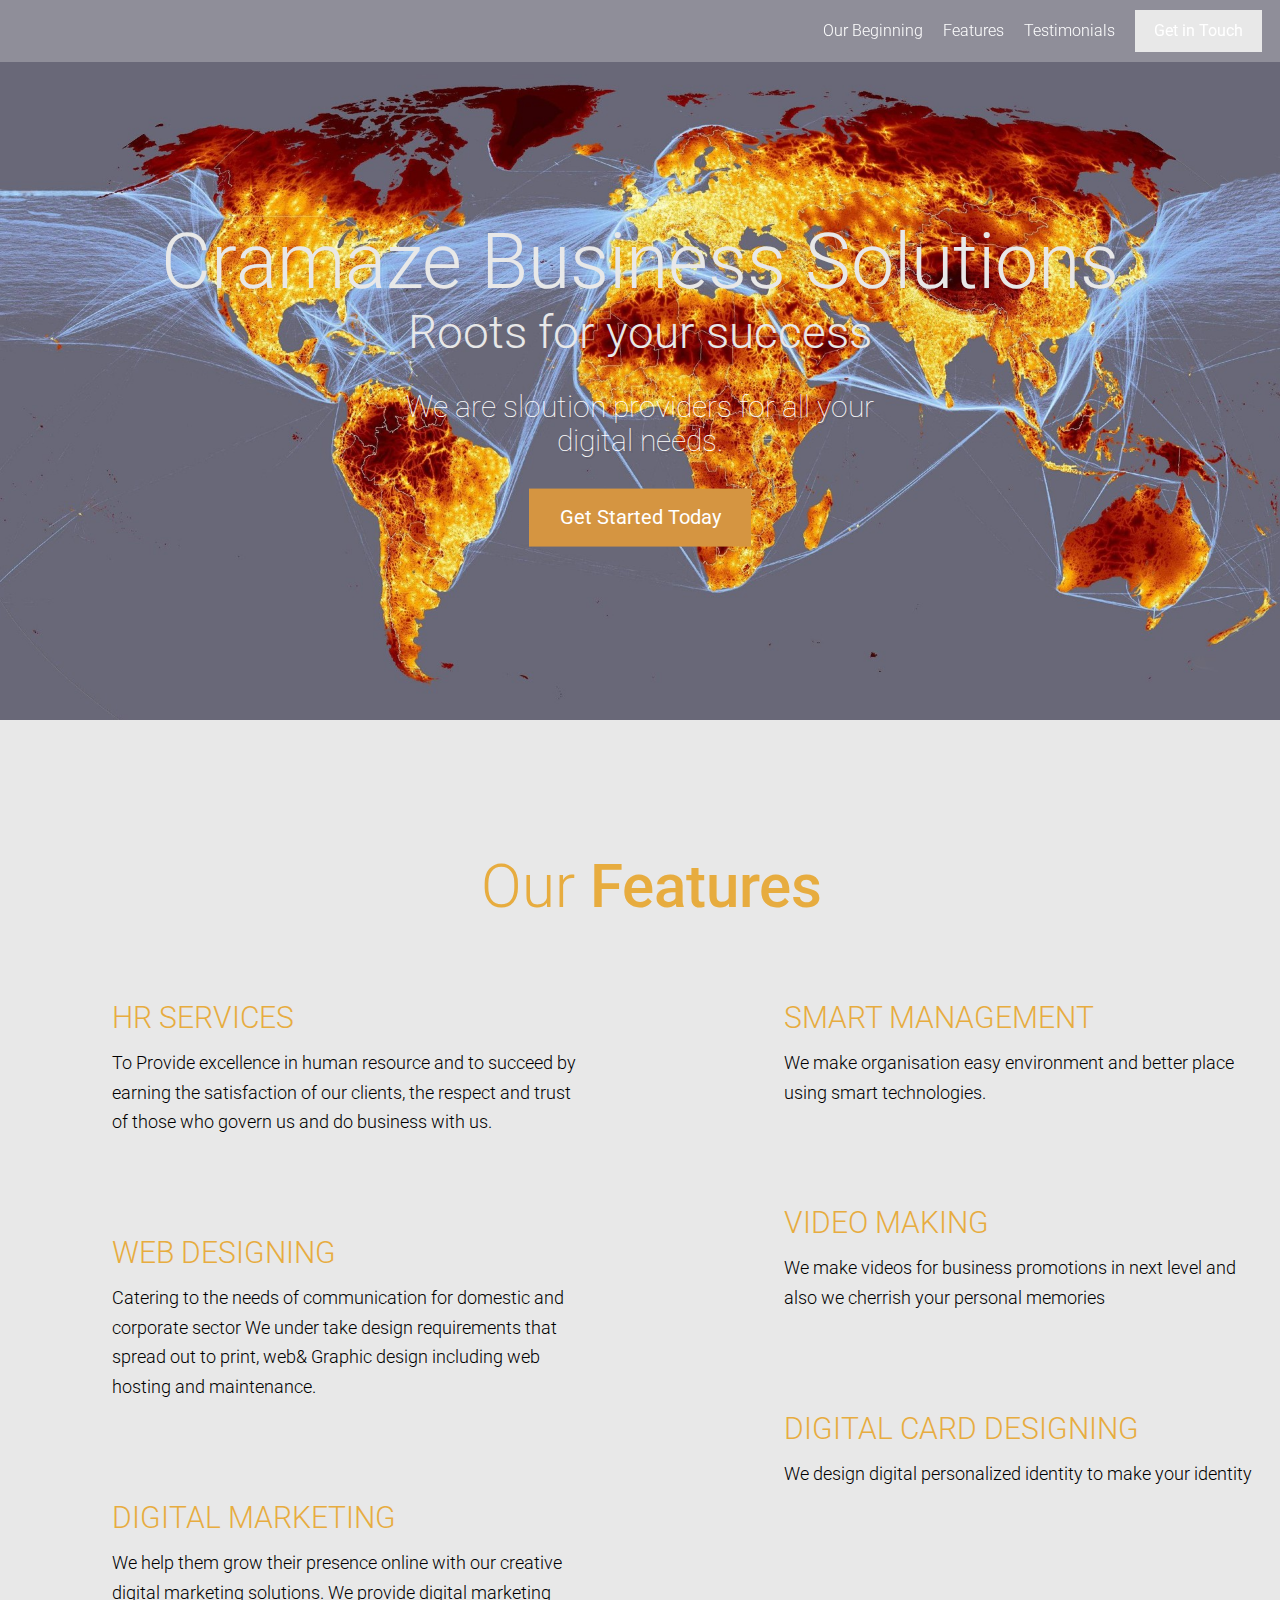
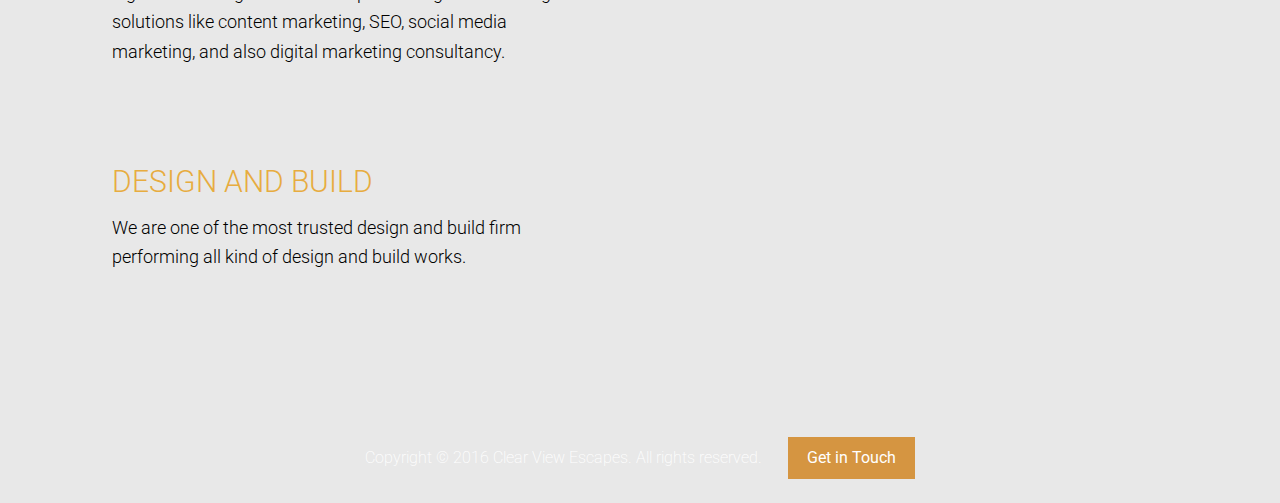
==== commit 5d7938c3: "Last Image delete commit" ====
--- a/app/index.html
+++ b/app/index.html
@@ -23,7 +23,7 @@
   <header class="site-header">
     <div class="wrapper">
       <div class="site-header__logo">
-        <div class="site-header__logo__graphic icon icon--cramaze-minds-logo wrapper">Clear View Escapes</div>
+        <div class="site-header__logo__graphic icon--cramaze-minds-logo wrapper wrapper--header">Clear View Escapes</div>
       </div>
       <div class="site-header__menu-icon">
         <div class="site-header__menu-icon__middle"></div>
@@ -59,7 +59,7 @@
     </picture> -->
 
     <picture>
-      <img srcset="assets/images/maps_digital_high.jpg 990w" alt="Coastal view of ocean and mountains" class="large-hero__image">
+      <img srcset="assets/images/maps_digital_high_.jpg 990w" alt="Coastal view of ocean and mountains" class="large-hero__image">
     </picture>
 
     <!-- this is running man
--- a/app/temp/styles/styles.css
+++ b/app/temp/styles/styles.css
@@ -548,6 +548,11 @@
   max-width: 976px;
 }
 
+.wrapper--header
+  {
+  max-height: 110px;
+}
+
 .wrapper--narrow {
   max-width: 470px;
 }
@@ -938,149 +943,6 @@
     font-size: 1.875rem;
   }
 }
-
-/* Do not edit modules/_sprite directly as it is generated automatically by Gulp.
-Instead edit gulp/templates/sprite */
-
-.icon {
-      background-image: url('../../assets/images/sprites/sprite-2db855b2.svg');
-    }
-
-.no-svg .icon {
-      background-image: url('../../assets/images/sprites/sprite-2db855b2.png');
-    }
-
-.icon--Cramaze_icon {
-    width: 112.67px;
-    height: 127.33px;
-    background-position: 0 71.02836722989368%;
-  }
-
-.icon--clear-view-escapes {
-    width: 144.4px;
-    height: 61.53px;
-    background-position: 53.596614950634695% 0;
-  }
-
-.icon--comment {
-    width: 66px;
-    height: 66px;
-    background-position: 41.988950276243095% 21.364583333333332%;
-  }
-
-.icon--construction-icon {
-    width: 65px;
-    height: 65px;
-    background-position: 35.81267217630854% 99.7681660899654%;
-  }
-
-.icon--cramaze-minds-logo {
-    width: 152px;
-    height: 161px;
-    background-position: 0 0;
-  }
-
-.icon--data_recovery-icon {
-    width: 65px;
-    height: 65px;
-    background-position: 81.65289256198346% 45.674740484429066%;
-  }
-
-.icon--digi_market-icon {
-    width: 65px;
-    height: 65px;
-    background-position: 81.65289256198346% 68.16608996539793%;
-  }
-
-.icon--digital_card-icon {
-    width: 65px;
-    height: 65px;
-    background-position: 17.90633608815427% 99.7681660899654%;
-  }
-
-.icon--facebook {
-    width: 23.23px;
-    height: 44.01px;
-    background-position: 89.53232700051882% 49.37901222620084%;
-  }
-
-.icon--fire {
-    width: 58px;
-    height: 66px;
-    background-position: 30.451351351351352% 55.90277777777778%;
-  }
-
-.icon--globe {
-    width: 66px;
-    height: 66px;
-    background-position: 47.146408839779006% 55.90277777777778%;
-  }
-
-.icon--hr-icon {
-    width: 65px;
-    height: 65px;
-    background-position: 71.62534435261708% 99.7681660899654%;
-  }
-
-.icon--instagram {
-    width: 44.01px;
-    height: 44.01px;
-    background-position: 94.37745774629548% 35.18178005742121%;
-  }
-
-.icon--mail {
-    width: 66px;
-    height: 50px;
-    background-position: 31.124309392265193% 74.67105263157895%;
-  }
-
-.icon--rain {
-    width: 66px;
-    height: 66px;
-    background-position: 81.87845303867402% 0;
-  }
-
-.icon--smart-icon {
-    width: 65px;
-    height: 65px;
-    background-position: 53.71900826446281% 99.7681660899654%;
-  }
-
-.icon--star {
-    width: 66px;
-    height: 66px;
-    background-position: 81.87845303867402% 22.916666666666668%;
-  }
-
-.icon--twitter {
-    width: 53.78px;
-    height: 44.06px;
-    background-position: 96.8414301747635% 20.971800993740725%;
-  }
-
-.icon--videom-icon {
-    width: 65px;
-    height: 65px;
-    background-position: 99.83471074380165% 0;
-  }
-
-.icon--web-icon {
-    width: 65px;
-    height: 65px;
-    background-position: 0 99.7681660899654%;
-  }
-
-.icon--wifi {
-    width: 62px;
-    height: 66px;
-    background-position: 59.56284153005465% 21.364583333333332%;
-  }
-
-.icon--youtube {
-    width: 36.75px;
-    height: 44px;
-    background-position: 98.56357827476039% 49.37741935483871%;
-  }
 
 .site-footer {
   background-color: #e8e8e8;
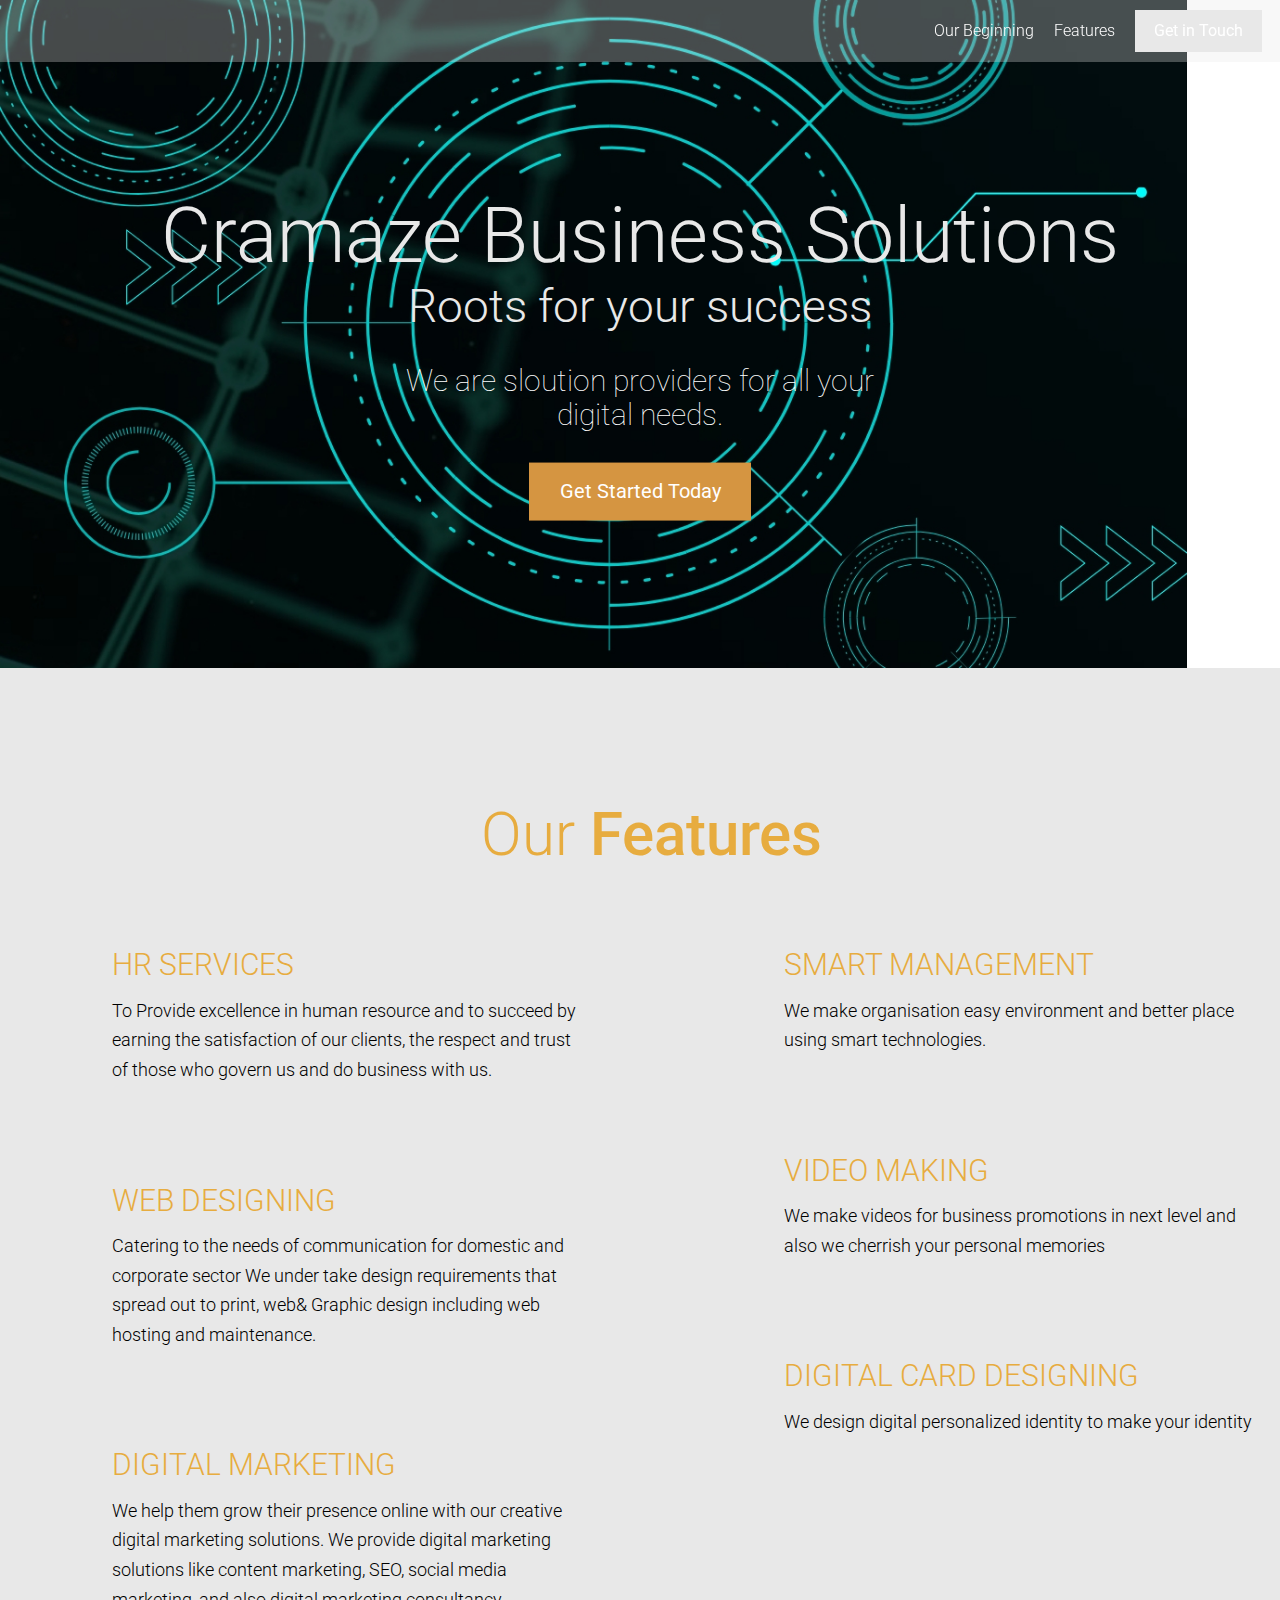
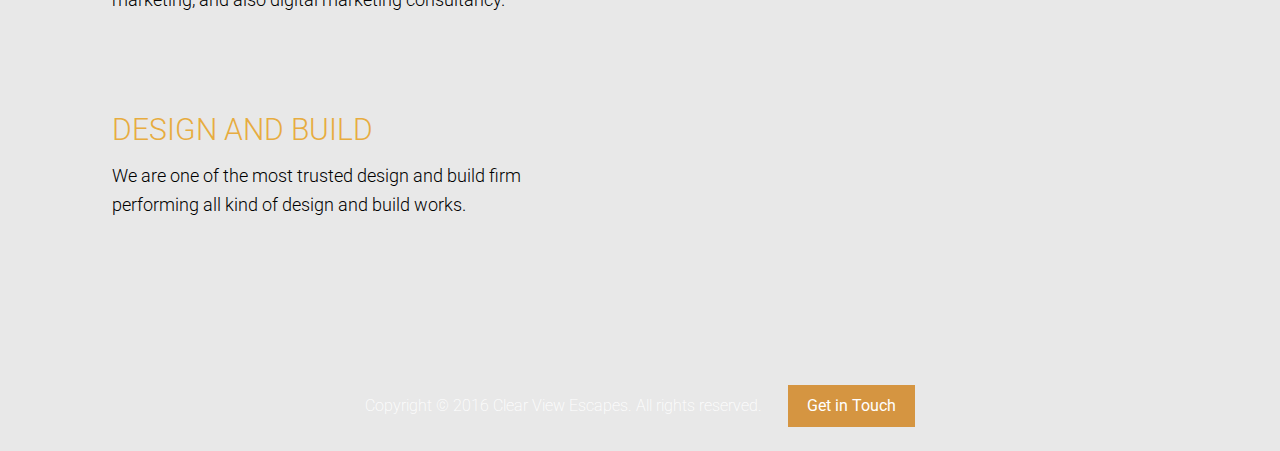
==== commit eed1fbf4: "Changes after Canva site information" ====
--- a/app/index.html
+++ b/app/index.html
@@ -23,7 +23,7 @@
   <header class="site-header">
     <div class="wrapper">
       <div class="site-header__logo">
-        <div class="site-header__logo__graphic icon--cramaze-minds-logo wrapper wrapper--header">Clear View Escapes</div>
+        <!-- <div class="site-header__logo__graphic icon icon--cramaze-minds-logo wrapper">Clear View Escapes</div> -->
       </div>
       <div class="site-header__menu-icon">
         <div class="site-header__menu-icon__middle"></div>
@@ -37,19 +37,25 @@
           <ul>
             <li><a href="#our-beginning" id="our-beginning-link">Our Beginning</a></li>
             <li><a href="#features" id="features-link">Features</a></li>
-            <li><a href="#testimonials" id="testimonials-link">Testimonials</a></li>
           </ul>
         </nav>
       </div>
     </div>
   </header>
 
-  <div class="large-hero">
+  <div class="large-hero page-section--highlight" id="our-beginning" data-matching-link="#our-beginning-link">
     
-    <!-- <picture>
-      <source srcset="assets/images/maps_digital_medium.jpg 1920w, assets/images/maps_digital_high.jpg 3840w" media="(min-width: 1380px)">
-      <source srcset="assets/images/maps_digital_low.jpg 1380w, assets/images/maps_digital_medium.jpg 2760w" media="(min-width: 990px)">
-      <img srcset="assets/images/maps_digital_low.jpg 640w, assets/images/maps_digital_low.jpg 1280w" alt="Maps orange" class="large-hero__image">
+    <picture>
+      <source srcset="assets/images/Cramaze-minds-background-large-dpi.jpg 1920w, assets/images/Cramaze-minds-background-large-hi-dpi.jpg 3840w" media="(min-width: 1380px)">
+      <source srcset="assets/images/Cramaze-minds-background-medium-dpi.jpg 1380w, assets/images/Cramaze-minds-background-medium-hi-dpi.jpg 2760w" media="(min-width: 990px)">
+      <source srcset="assets/images/Cramaze-minds-background-small-dpi.jpg 990w, assets/images/Cramaze-minds-background-small-hi-dpi.jpg 1980w" media="(min-width: 640px)">
+      <img srcset="assets/images/Cramaze-minds-background-smaller-dpi.jpg 640w, assets/images/Cramaze-minds-background-smaller-hi-dpi.jpg 1280w" alt="Coastal view of ocean and mountains" class="large-hero__image">
+    </picture>
+
+    <!-- <picture>
+      <source srcset="assets/images/maps_digital_medium.jpg 1920w, assets/images/electronic_circuit_high.jpg 3840w" media="(min-width: 1380px)">
+      <source srcset="assets/images/maps_digital_low.jpg 1380w, assets/images/electronic_circuit_medium.jpg 2760w" media="(min-width: 990px)">
+      <img srcset="assets/images/maps_digital_low.jpg 640w, assets/images/electronic_circuit_low.jpg 1280w" alt="Electroni Circuit" class="large-hero__image">
     </picture> -->
 
     <!-- <picture>
@@ -58,9 +64,9 @@
       <img class="lazyload" data-srcset="assets/images/maps_digital_low.jpg 800w, assets/images/maps_digital_low.jpg 1600w" alt="Maps">
     </picture> -->
 
-    <picture>
-      <img srcset="assets/images/maps_digital_high_.jpg 990w" alt="Coastal view of ocean and mountains" class="large-hero__image">
-    </picture>
+    <!-- <picture>
+      <img srcset="assets/images/maps_digital_high.jpg 990w" alt="Coastal view of ocean and mountains" class="large-hero__image">
+    </picture> -->
 
     <!-- this is running man
     <picture>
@@ -89,8 +95,8 @@
   </div>
 
   <!-- <div id="our-beginning" class="page-section" data-matching-link="#our-beginning-link">
-    <div class="wrapper">
-      <h2 class="headline headline--centered headline--light headline--b-margin-small">The first trip we planned <strong>was our own.</strong></h2>
+    <div class="wrapper"> -->
+      <!-- <h2 class="headline headline--centered headline--light headline--b-margin-small">The first trip we planned <strong>was our own.</strong></h2>
       <h3 class="headline headline--centered headline--orange headline--small headline--narrow headline--light headline--b-margin-large">Ever since, we&rsquo;ve been working to make travel <strong>better for everyone.</strong></h3>
 
       <div class="wrapper wrapper--medium wrapper--b-margin">
@@ -115,7 +121,7 @@
     </div>
   </div> -->
 
-  <div id="features" class="page-section page-section--blue" data-matching-link="#features-link">
+  <div id="features" class="page-section page-section--blue page-section--highlight" data-matching-link="#features-link">
     <div class="wrapper">
       <h2 class="section-title"><span class="icon icon--star section-title__icon"></span> Our <strong>Features</strong></h2>
       <div class="row row--gutters-large generic-content-container">
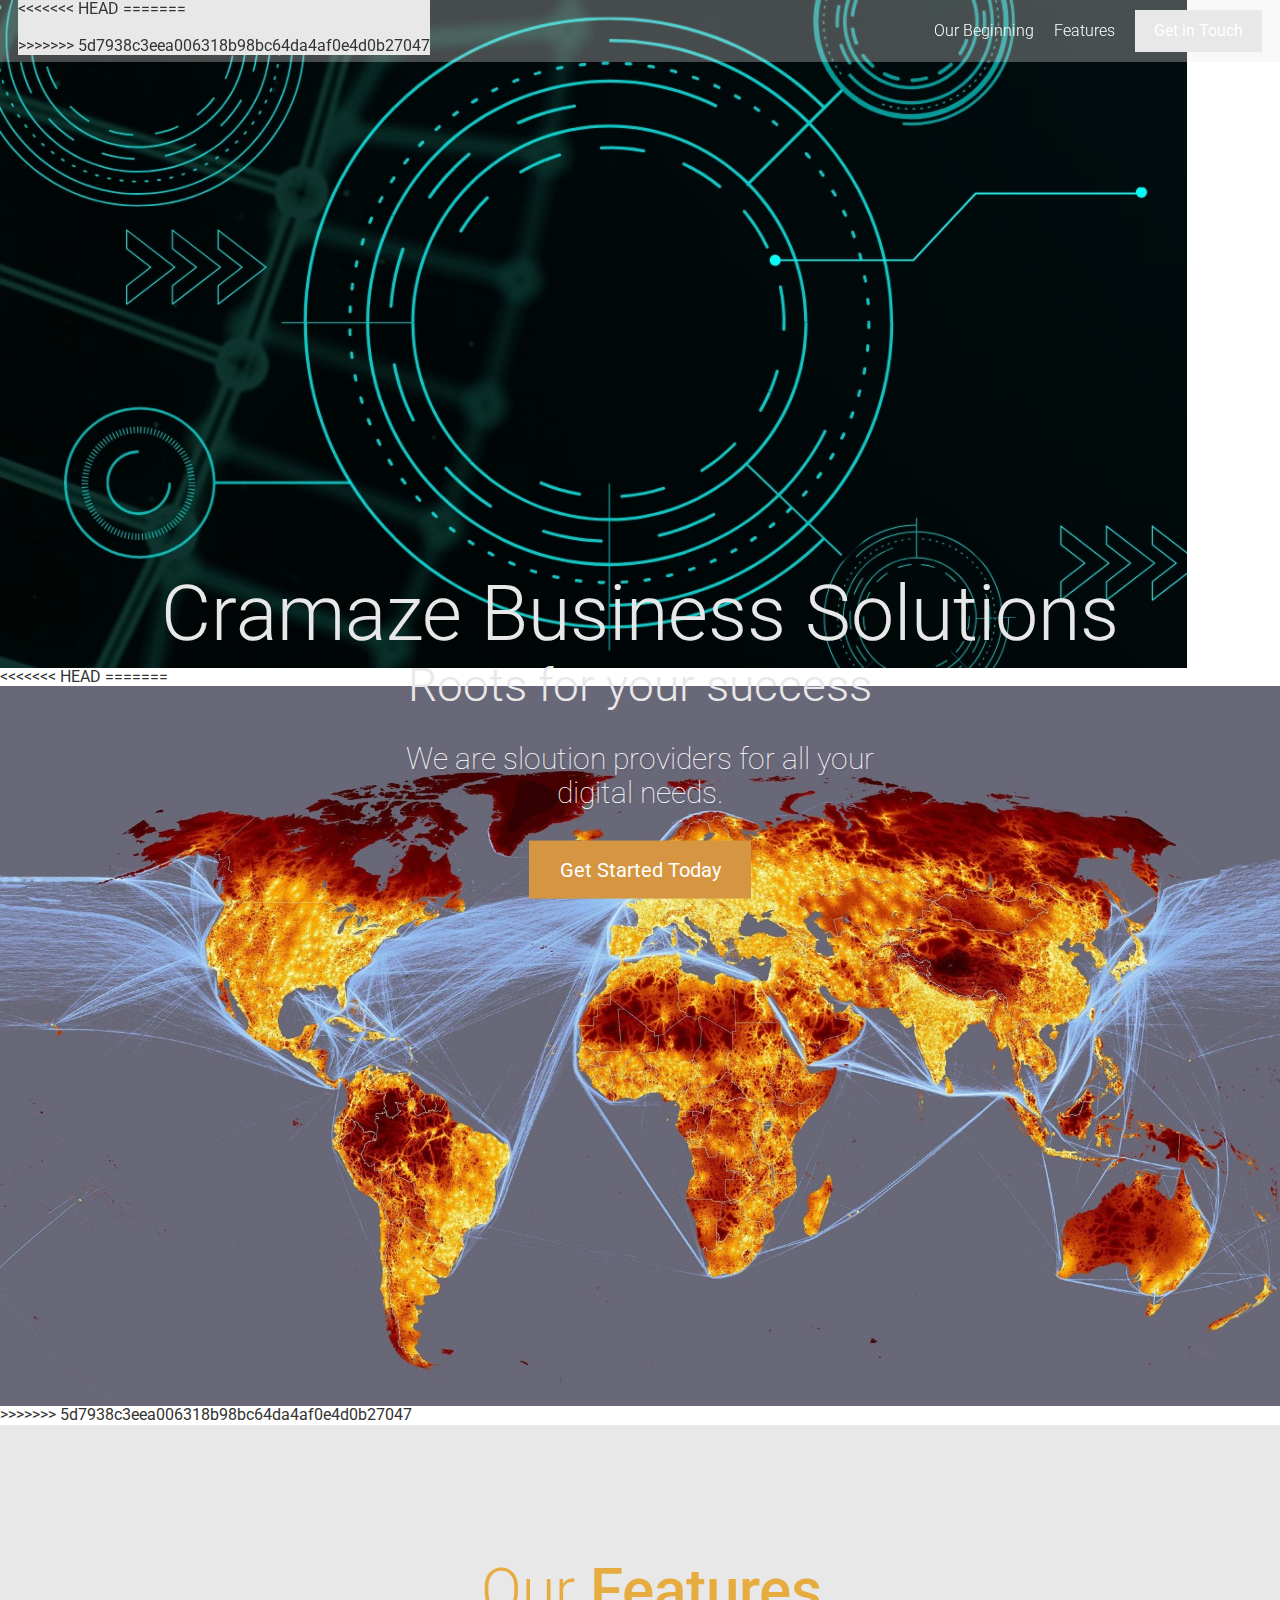
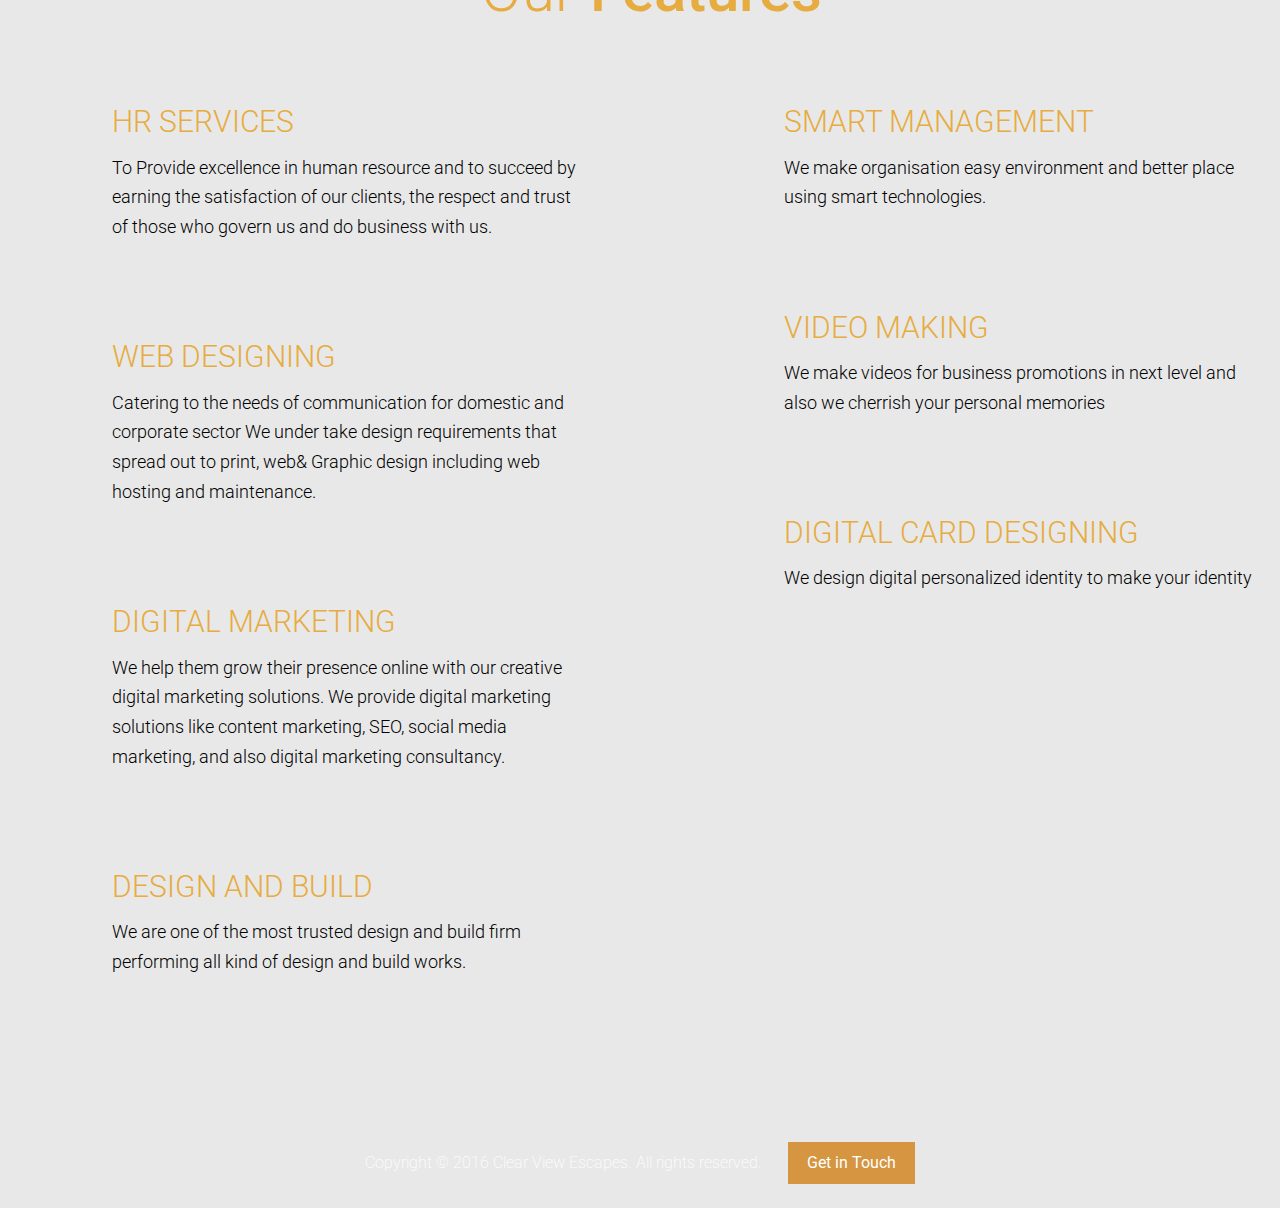
==== commit 31edf2ea: "Final for demo" ====
--- a/app/index.html
+++ b/app/index.html
@@ -23,7 +23,11 @@
   <header class="site-header">
     <div class="wrapper">
       <div class="site-header__logo">
+<<<<<<< HEAD
         <!-- <div class="site-header__logo__graphic icon icon--cramaze-minds-logo wrapper">Clear View Escapes</div> -->
+=======
+        <div class="site-header__logo__graphic icon--cramaze-minds-logo wrapper wrapper--header">Clear View Escapes</div>
+>>>>>>> 5d7938c3eea006318b98bc64da4af0e4d0b27047
       </div>
       <div class="site-header__menu-icon">
         <div class="site-header__menu-icon__middle"></div>
@@ -64,9 +68,15 @@
       <img class="lazyload" data-srcset="assets/images/maps_digital_low.jpg 800w, assets/images/maps_digital_low.jpg 1600w" alt="Maps">
     </picture> -->
 
+<<<<<<< HEAD
     <!-- <picture>
       <img srcset="assets/images/maps_digital_high.jpg 990w" alt="Coastal view of ocean and mountains" class="large-hero__image">
     </picture> -->
+=======
+    <picture>
+      <img srcset="assets/images/maps_digital_high_.jpg 990w" alt="Coastal view of ocean and mountains" class="large-hero__image">
+    </picture>
+>>>>>>> 5d7938c3eea006318b98bc64da4af0e4d0b27047
 
     <!-- this is running man
     <picture>
